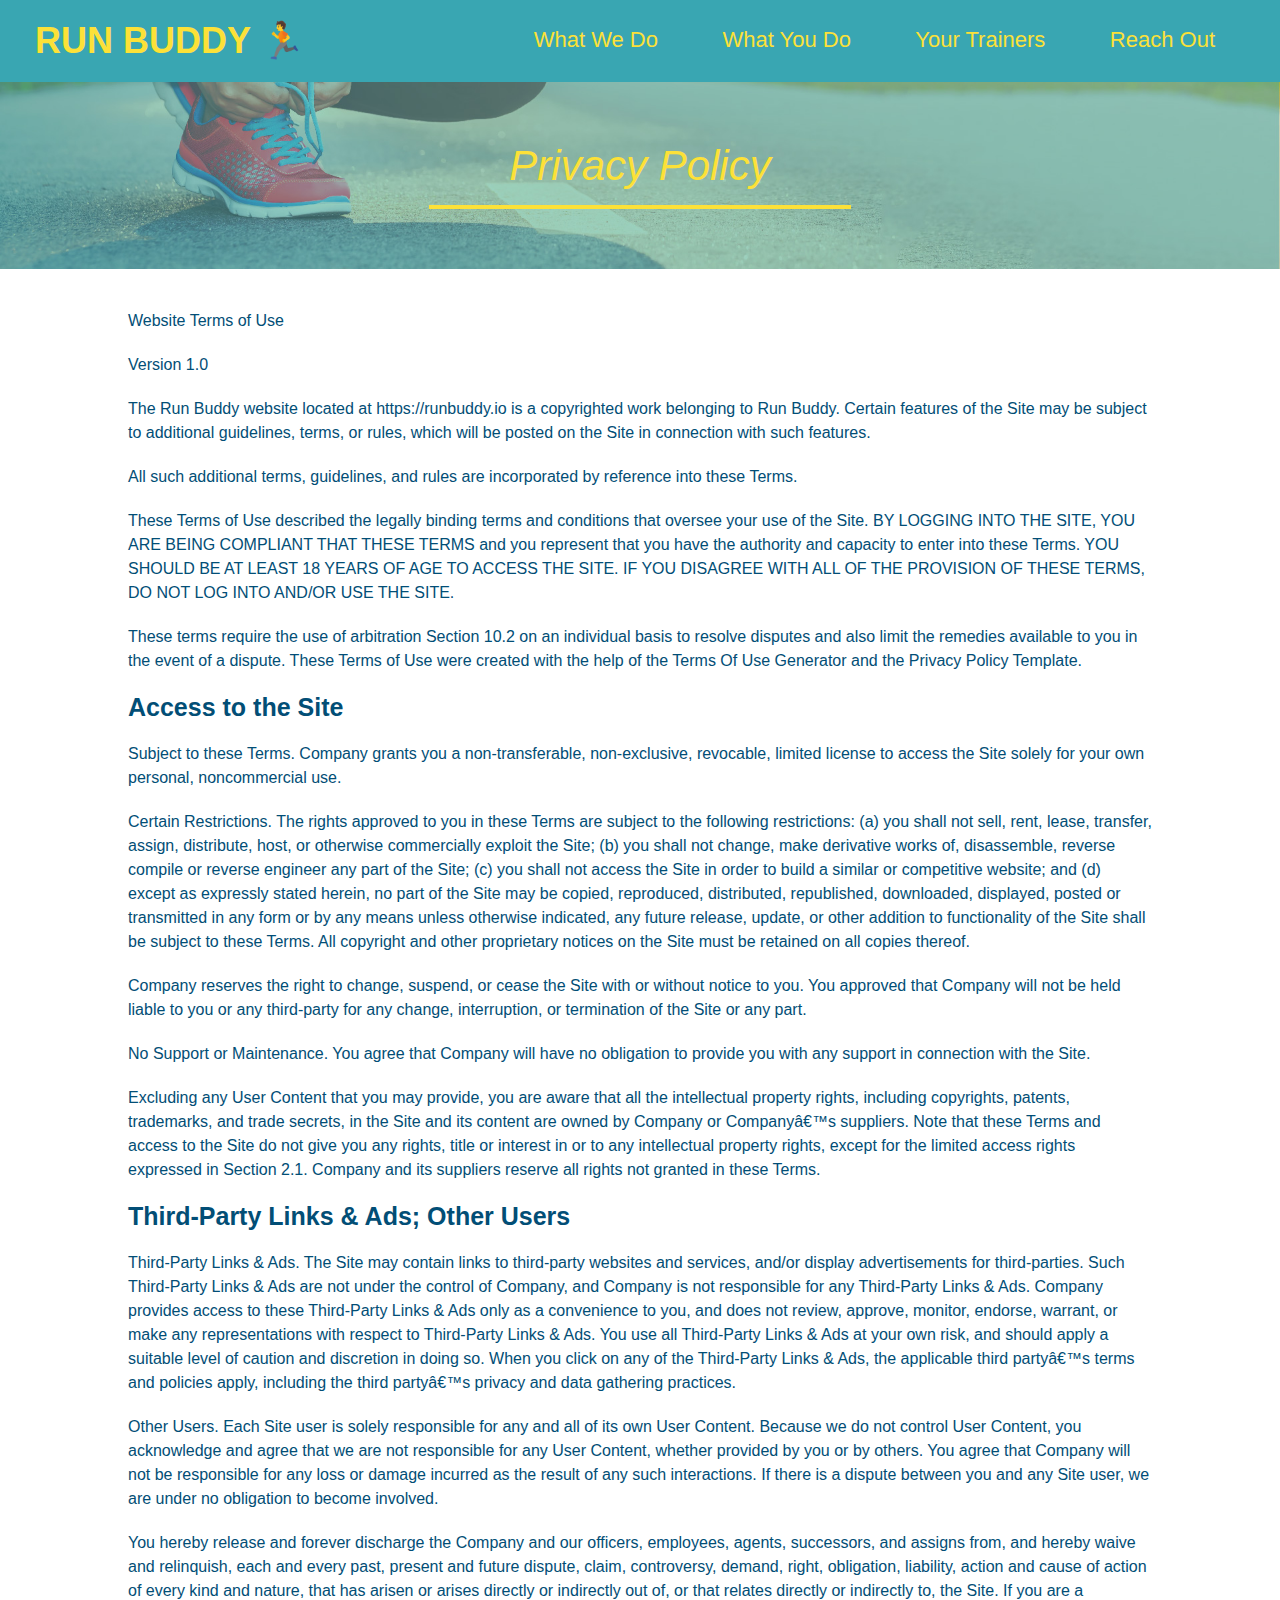
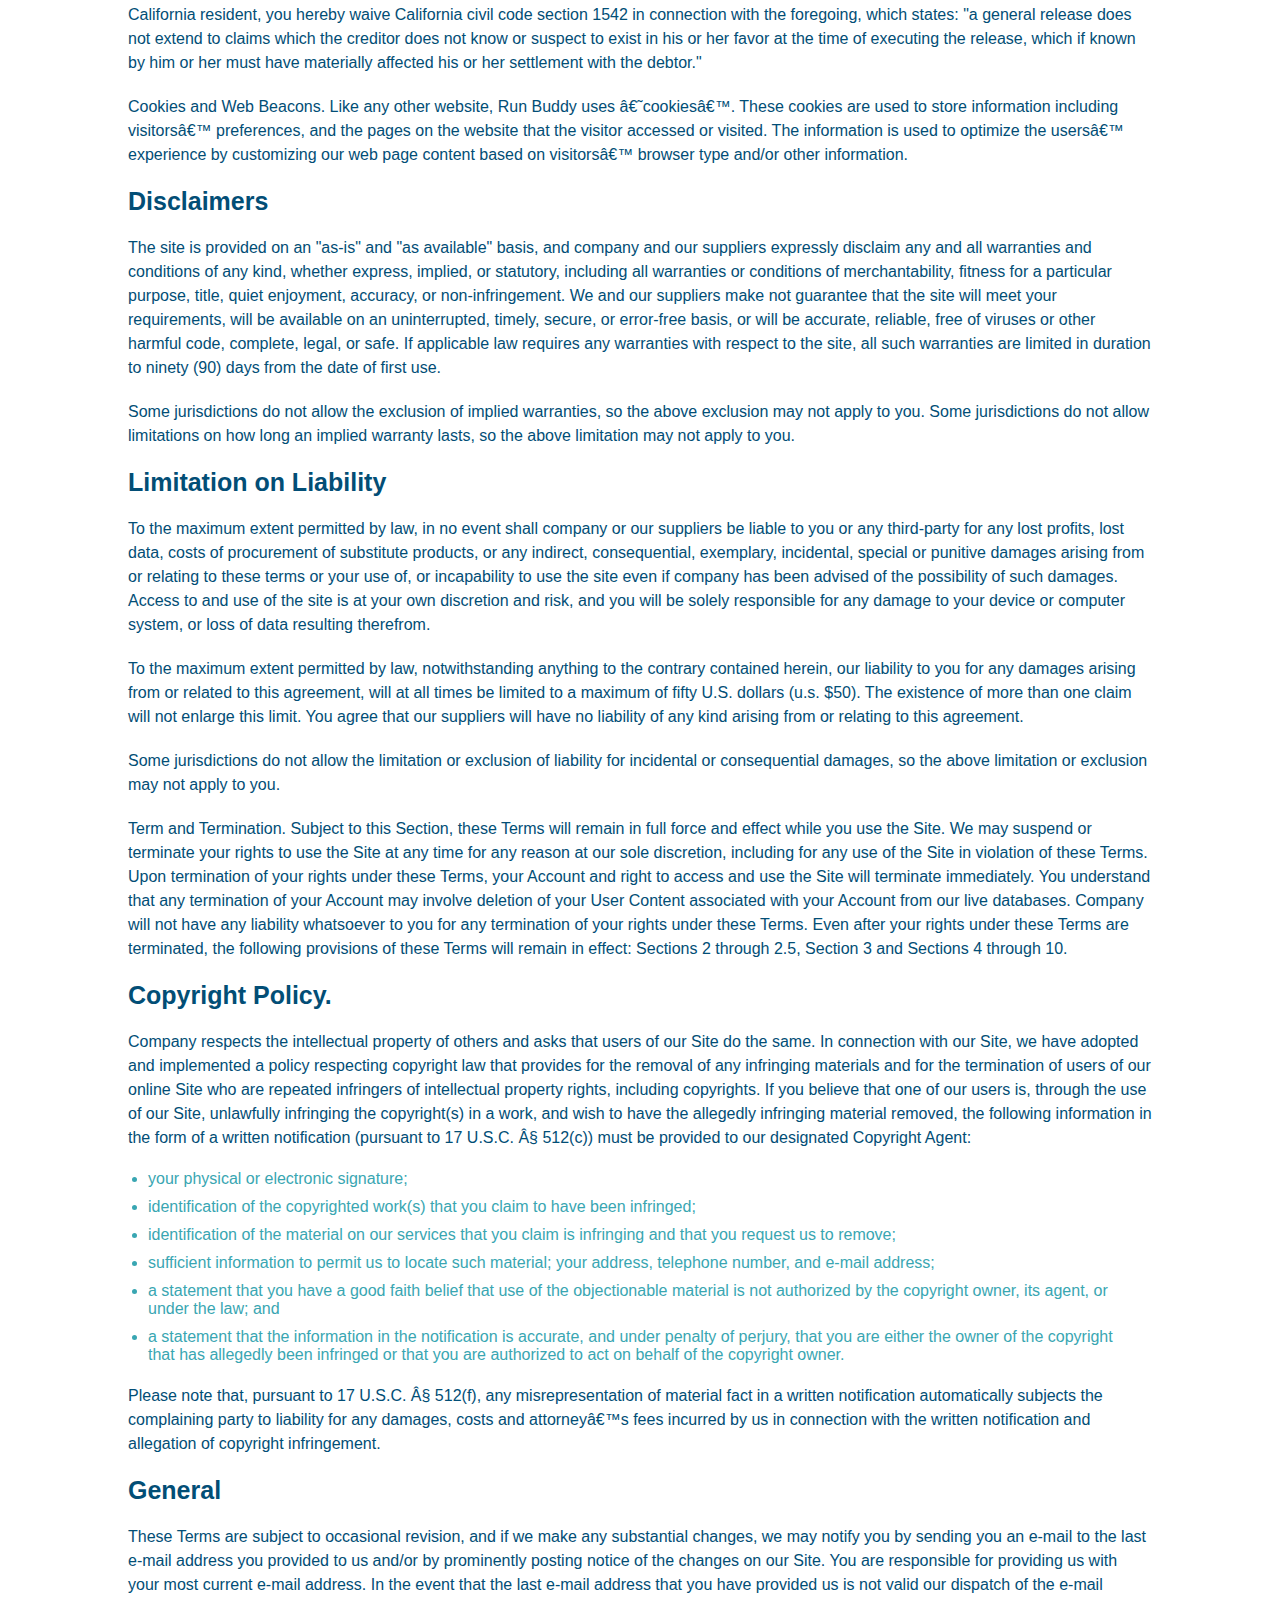
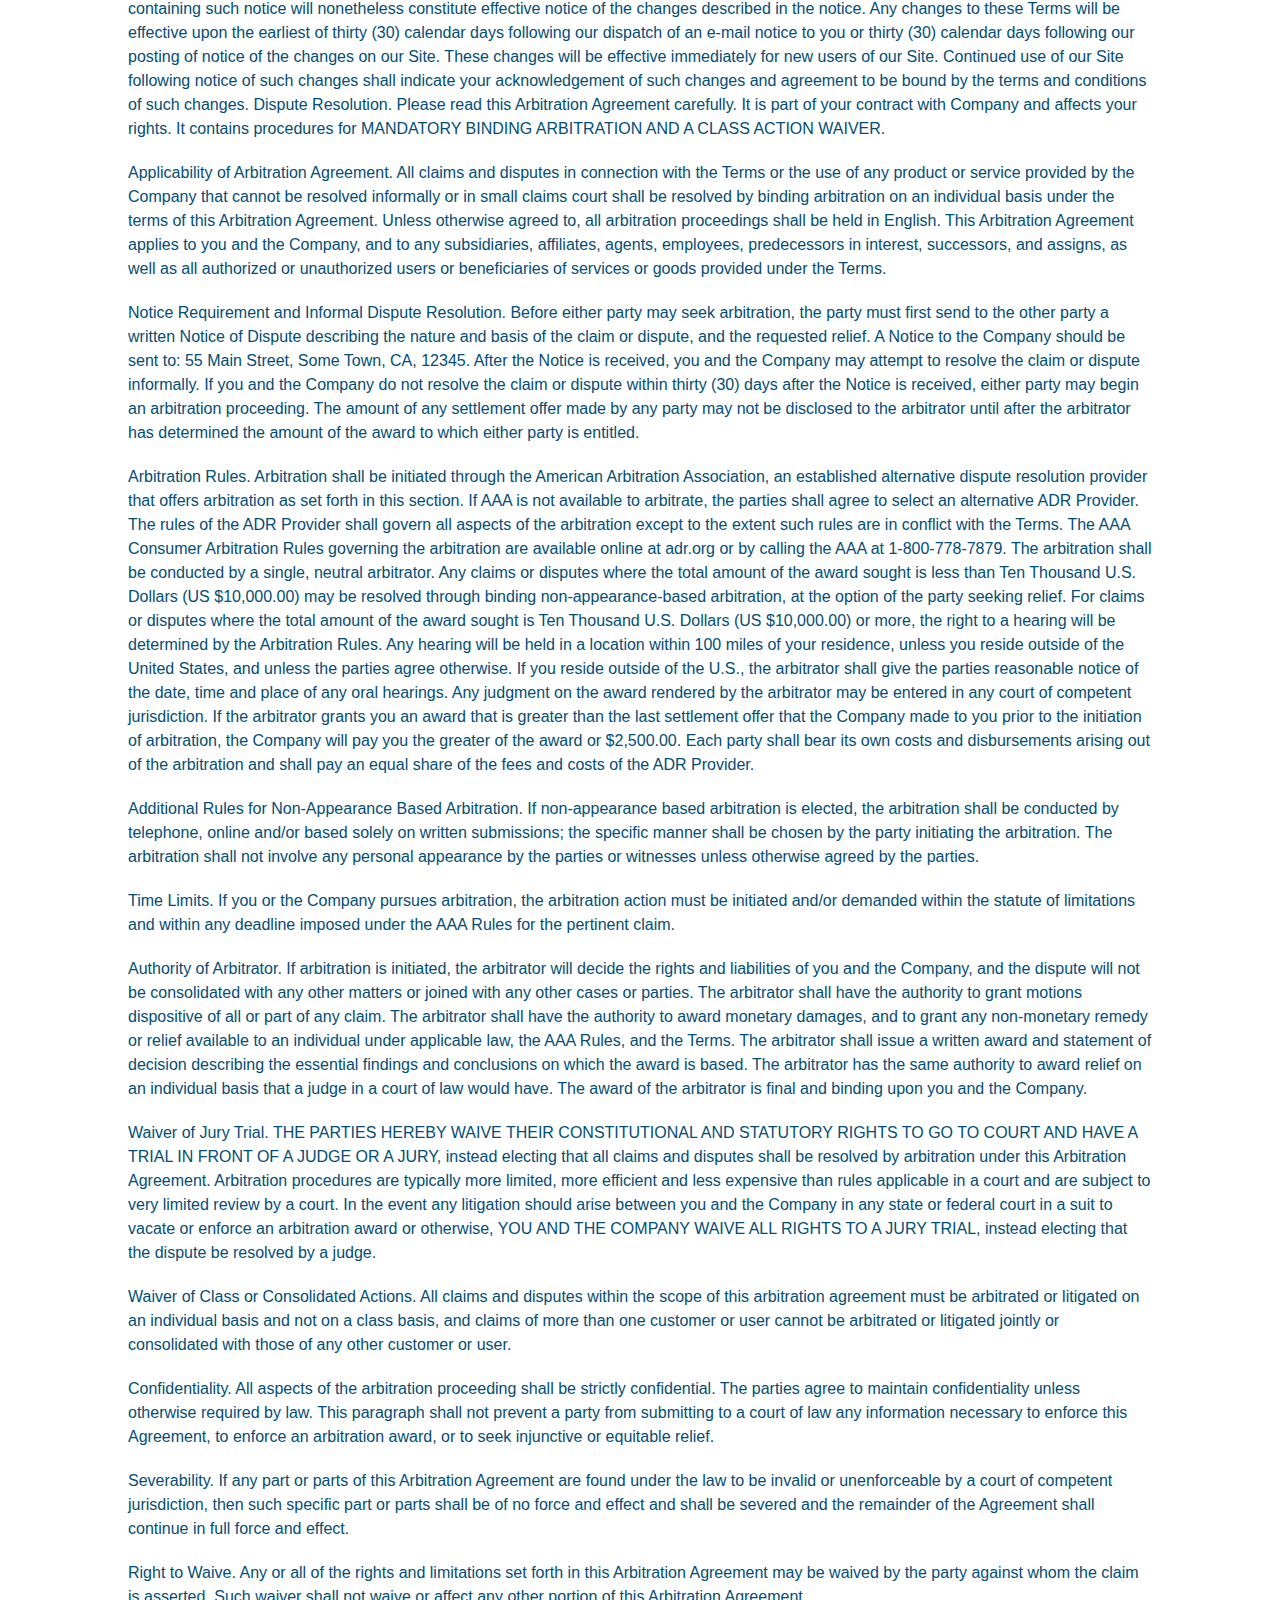
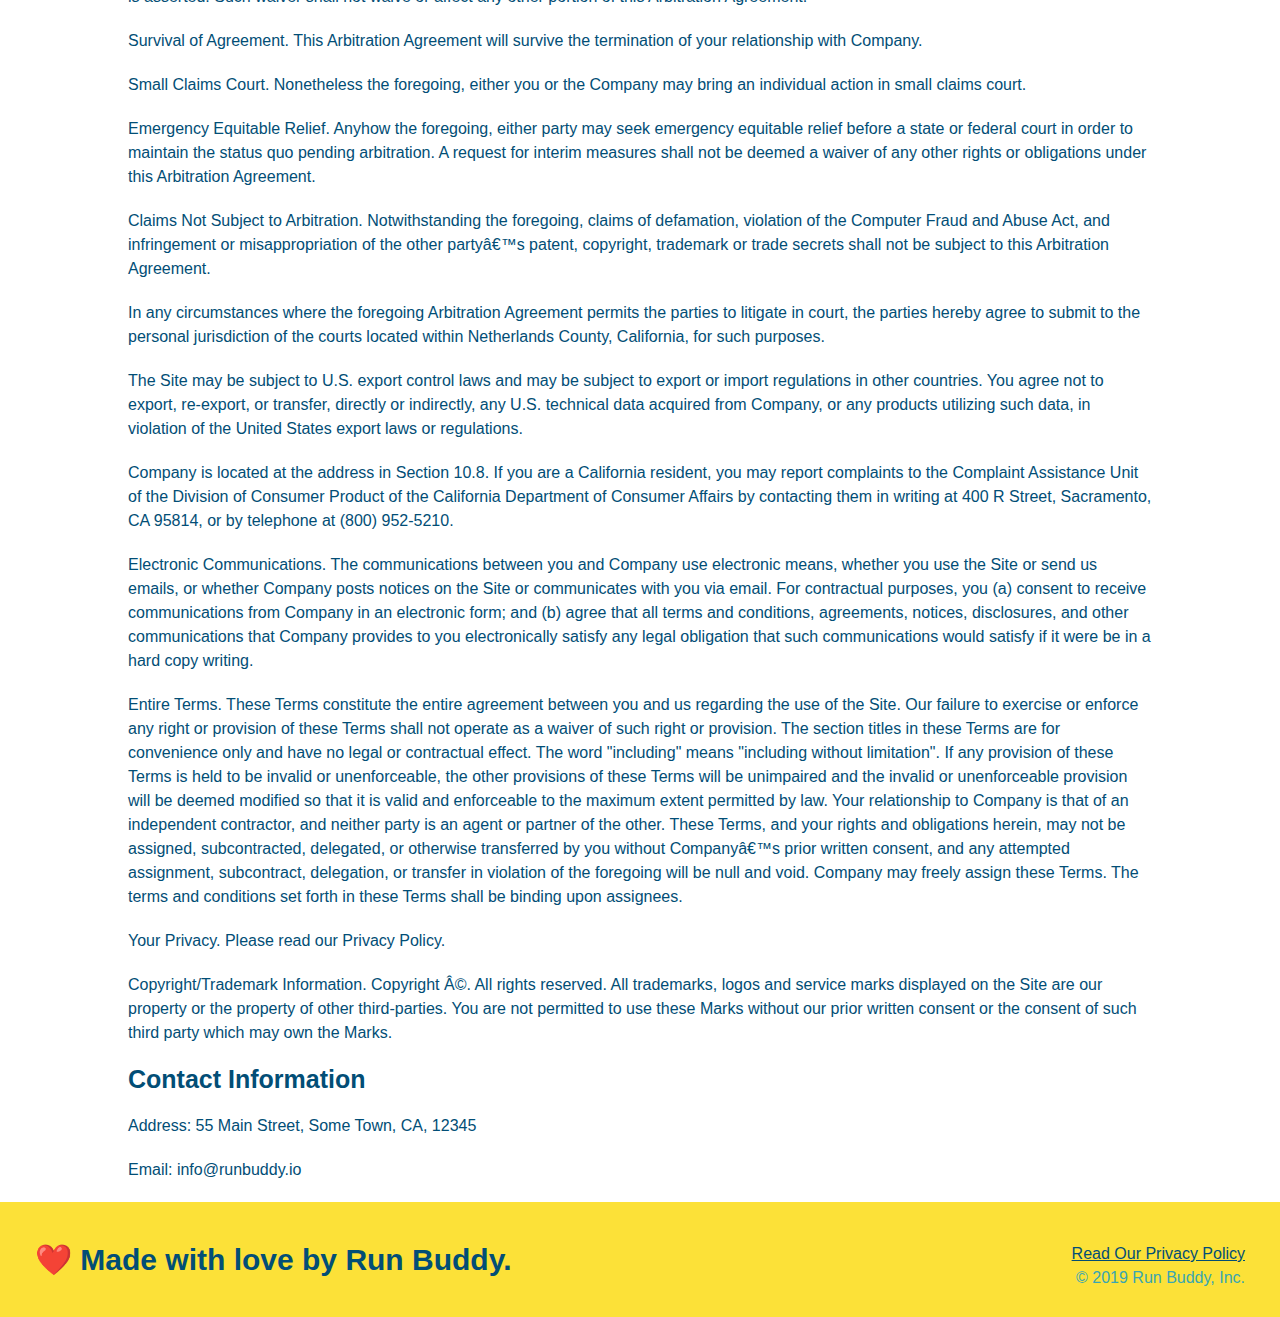
==== privacy-policy.html @ 11447f22 "Privacy policy finished" ====
<!DOCTYPE html>
<html lang="en">
    <head>
        <meta charset="utf-8">
        <title>Privacy Policy - Run Buddy</title>
        <link rel="stylesheet" href="assets/css/style.css">
        <link rel="stylesheet" href="assets/css/secondary-styles.css">
    </head>
    <body>

        <!-- NAVIGATION -->

        <header>
            <h1>
                <a href="index.html">RUN BUDDY 🏃</a>
            </h1>
            <nav>
                <ul>
                    <li>
                        <a href="index.html#what-we-do">What We Do</a>
                    </li>
                    <li>
                        <a href="index.html#what-you-do">What You Do</a>
                    </li>
                    <li>
                        <a href="index.html#your-trainers">Your Trainers</a>
                    </li>
                    <li>
                        <a href="index.html#reach-out">Reach Out</a>
                    </li>
                </ul>
            </nav>
        </header>

        
        <!-- HERO SECTION -->

        <section class="hero hero-secondary">
            <h2 class="page-title">
                Privacy Policy
            </h2>
        </section>
        <article class="secondary-content">
            <p>
                Website Terms of Use
            </p>
            <p>
                Version 1.0
            </p>
            <p>
                The Run Buddy website located at https://runbuddy.io is a copyrighted work belonging to Run Buddy. Certain
                features of the Site may be subject to additional guidelines, terms, or rules, which will be posted on the Site
                in connection with such features.
            </p>
            <p>
                All such additional terms, guidelines, and rules are incorporated by reference into these Terms.
            </p>
            <p>
                These Terms of Use described the legally binding terms and conditions that oversee your use of the Site. BY
                LOGGING INTO THE SITE, YOU ARE BEING COMPLIANT THAT THESE TERMS and you represent that you have the authority
                and capacity to enter into these Terms. YOU SHOULD BE AT LEAST 18 YEARS OF AGE TO ACCESS THE SITE. IF YOU
                DISAGREE WITH ALL OF THE PROVISION OF THESE TERMS, DO NOT LOG INTO AND/OR USE THE SITE.
            </p>
            <p>
                These terms require the use of arbitration Section 10.2 on an individual basis to resolve disputes and also
                limit the remedies available to you in the event of a dispute. These Terms of Use were created with the help of
                the Terms Of Use Generator and the Privacy Policy Template.
            </p>
            <h3>
                Access to the Site
            </h3>
            <p>
                Subject to these Terms. Company grants you a non-transferable, non-exclusive, revocable, limited license to
                access the Site solely for your own personal, noncommercial use.
            </p>
            <p>
                Certain Restrictions. The rights approved to you in these Terms are subject to the following restrictions: (a)
                you shall not sell, rent, lease, transfer, assign, distribute, host, or otherwise commercially exploit the Site;
                (b) you shall not change, make derivative works of, disassemble, reverse compile or reverse engineer any part of
                the Site; (c) you shall not access the Site in order to build a similar or competitive website; and (d) except
                as expressly stated herein, no part of the Site may be copied, reproduced, distributed, republished, downloaded,
                displayed, posted or transmitted in any form or by any means unless otherwise indicated, any future release,
                update, or other addition to functionality of the Site shall be subject to these Terms. All copyright and other
                proprietary notices on the Site must be retained on all copies thereof.
            </p>
            <p>
                Company reserves the right to change, suspend, or cease the Site with or without notice to you. You approved
                that Company will not be held liable to you or any third-party for any change, interruption, or termination of
                the Site or any part.
            </p>
            <p>
                No Support or Maintenance. You agree that Company will have no obligation to provide you with any support in
                connection with the Site.
            </p>
            <p>
                Excluding any User Content that you may provide, you are aware that all the intellectual property rights,
                including copyrights, patents, trademarks, and trade secrets, in the Site and its content are owned by Company
                or Companyâ€™s suppliers. Note that these Terms and access to the Site do not give you any rights, title or
                interest in or to any intellectual property rights, except for the limited access rights expressed in Section
                2.1. Company and its suppliers reserve all rights not granted in these Terms.
            </p>
            <h3>
                Third-Party Links & Ads; Other Users
            </h3>
            <p>
                Third-Party Links & Ads. The Site may contain links to third-party websites and services, and/or display
                advertisements for third-parties. Such Third-Party Links & Ads are not under the control of Company, and Company
                is not responsible for any Third-Party Links & Ads. Company provides access to these Third-Party Links & Ads
                only as a convenience to you, and does not review, approve, monitor, endorse, warrant, or make any
                representations with respect to Third-Party Links & Ads. You use all Third-Party Links & Ads at your own risk,
                and should apply a suitable level of caution and discretion in doing so. When you click on any of the
                Third-Party Links & Ads, the applicable third partyâ€™s terms and policies apply, including the third partyâ€™s
                privacy and data gathering practices.
            </p>
            <p>
                Other Users. Each Site user is solely responsible for any and all of its own User Content. Because we do not
                control User Content, you acknowledge and agree that we are not responsible for any User Content, whether
                provided by you or by others. You agree that Company will not be responsible for any loss or damage incurred as
                the result of any such interactions. If there is a dispute between you and any Site user, we are under no
                obligation to become involved.
            </p>
            <p>
                You hereby release and forever discharge the Company and our officers, employees, agents, successors, and
                assigns from, and hereby waive and relinquish, each and every past, present and future dispute, claim,
                controversy, demand, right, obligation, liability, action and cause of action of every kind and nature, that has
                arisen or arises directly or indirectly out of, or that relates directly or indirectly to, the Site. If you are
                a California resident, you hereby waive California civil code section 1542 in connection with the foregoing,
                which states: "a general release does not extend to claims which the creditor does not know or suspect to exist
                in his or her favor at the time of executing the release, which if known by him or her must have materially
                affected his or her settlement with the debtor."
            </p>
            <p>
                Cookies and Web Beacons. Like any other website, Run Buddy uses â€˜cookiesâ€™. These cookies are used to store
                information including visitorsâ€™ preferences, and the pages on the website that the visitor accessed or visited.
                The information is used to optimize the usersâ€™ experience by customizing our web page content based on visitorsâ€™
                browser type and/or other information.
            </p>
            <h3>
                Disclaimers
            </h3>
            <p>
                The site is provided on an "as-is" and "as available" basis, and company and our suppliers expressly disclaim
                any and all warranties and conditions of any kind, whether express, implied, or statutory, including all
                warranties or conditions of merchantability, fitness for a particular purpose, title, quiet enjoyment, accuracy,
                or non-infringement. We and our suppliers make not guarantee that the site will meet your requirements, will be
                available on an uninterrupted, timely, secure, or error-free basis, or will be accurate, reliable, free of
                viruses or other harmful code, complete, legal, or safe. If applicable law requires any warranties with respect
                to the site, all such warranties are limited in duration to ninety (90) days from the date of first use.
            </p>
            <p>
                Some jurisdictions do not allow the exclusion of implied warranties, so the above exclusion may not apply to
                you. Some jurisdictions do not allow limitations on how long an implied warranty lasts, so the above limitation
                may not apply to you.
            </p>
            <h3>
                Limitation on Liability
            </h3>
            <p>
                To the maximum extent permitted by law, in no event shall company or our suppliers be liable to you or any
                third-party for any lost profits, lost data, costs of procurement of substitute products, or any indirect,
                consequential, exemplary, incidental, special or punitive damages arising from or relating to these terms or
                your use of, or incapability to use the site even if company has been advised of the possibility of such
                damages. Access to and use of the site is at your own discretion and risk, and you will be solely responsible
                for any damage to your device or computer system, or loss of data resulting therefrom.
            </p>
            <p>
                To the maximum extent permitted by law, notwithstanding anything to the contrary contained herein, our liability
                to you for any damages arising from or related to this agreement, will at all times be limited to a maximum of
                fifty U.S. dollars (u.s. $50). The existence of more than one claim will not enlarge this limit. You agree that
                our suppliers will have no liability of any kind arising from or relating to this agreement.
            </p>
            <p>
                Some jurisdictions do not allow the limitation or exclusion of liability for incidental or consequential
                damages, so the above limitation or exclusion may not apply to you.
            </p>
            <p>
                Term and Termination. Subject to this Section, these Terms will remain in full force and effect while you use
                the Site. We may suspend or terminate your rights to use the Site at any time for any reason at our sole
                discretion, including for any use of the Site in violation of these Terms. Upon termination of your rights under
                these Terms, your Account and right to access and use the Site will terminate immediately. You understand that
                any termination of your Account may involve deletion of your User Content associated with your Account from our
                live databases. Company will not have any liability whatsoever to you for any termination of your rights under
                these Terms. Even after your rights under these Terms are terminated, the following provisions of these Terms
                will remain in effect: Sections 2 through 2.5, Section 3 and Sections 4 through 10.
            </p>
            <h3>
                Copyright Policy.
            </h3>
            <p>
                Company respects the intellectual property of others and asks that users of our Site do the same. In connection
                with our Site, we have adopted and implemented a policy respecting copyright law that provides for the removal
                of any infringing materials and for the termination of users of our online Site who are repeated infringers of
                intellectual property rights, including copyrights. If you believe that one of our users is, through the use of
                our Site, unlawfully infringing the copyright(s) in a work, and wish to have the allegedly infringing material
                removed, the following information in the form of a written notification (pursuant to 17 U.S.C. Â§ 512(c)) must
                be provided to our designated Copyright Agent:
            </p>
            <ul>
                <li>
                your physical or electronic signature;
                </li>
                <li>
                identification of the copyrighted work(s) that you claim to have been infringed;
                </li>
                <li>
                identification of the material on our services that you claim is infringing and that you request us to remove;
                </li>
                <li>
                sufficient information to permit us to locate such material; your address, telephone number, and e-mail
                address;
                </li>
                <li>
                a statement that you have a good faith belief that use of the objectionable material is not authorized by the
                copyright owner, its agent, or under the law; and
                </li>
                <li>
                a statement that the information in the notification is accurate, and under penalty of perjury, that you are
                either the owner of the copyright that has allegedly been infringed or that you are authorized to act on
                behalf of the copyright owner.
                </li>
            </ul>
            <p>
                Please note that, pursuant to 17 U.S.C. Â§ 512(f), any misrepresentation of material fact in a written
                notification automatically subjects the complaining party to liability for any damages, costs and attorneyâ€™s
                fees incurred by us in connection with the written notification and allegation of copyright infringement.
            </p>
            <h3>
                General
            </h3>
            <p>
                These Terms are subject to occasional revision, and if we make any substantial changes, we may notify you by
                sending you an e-mail to the last e-mail address you provided to us and/or by prominently posting notice of the
                changes on our Site. You are responsible for providing us with your most current e-mail address. In the event
                that the last e-mail address that you have provided us is not valid our dispatch of the e-mail containing such
                notice will nonetheless constitute effective notice of the changes described in the notice. Any changes to these
                Terms will be effective upon the earliest of thirty (30) calendar days following our dispatch of an e-mail
                notice to you or thirty (30) calendar days following our posting of notice of the changes on our Site. These
                changes will be effective immediately for new users of our Site. Continued use of our Site following notice of
                such changes shall indicate your acknowledgement of such changes and agreement to be bound by the terms and
                conditions of such changes. Dispute Resolution. Please read this Arbitration Agreement carefully. It is part of
                your contract with Company and affects your rights. It contains procedures for MANDATORY BINDING ARBITRATION AND
                A CLASS ACTION WAIVER.
            </p>
            <p>
                Applicability of Arbitration Agreement. All claims and disputes in connection with the Terms or the use of any
                product or service provided by the Company that cannot be resolved informally or in small claims court shall be
                resolved by binding arbitration on an individual basis under the terms of this Arbitration Agreement. Unless
                otherwise agreed to, all arbitration proceedings shall be held in English. This Arbitration Agreement applies to
                you and the Company, and to any subsidiaries, affiliates, agents, employees, predecessors in interest,
                successors, and assigns, as well as all authorized or unauthorized users or beneficiaries of services or goods
                provided under the Terms.
            </p>
            <p>
                Notice Requirement and Informal Dispute Resolution. Before either party may seek arbitration, the party must
                first send to the other party a written Notice of Dispute describing the nature and basis of the claim or
                dispute, and the requested relief. A Notice to the Company should be sent to: 55 Main Street, Some Town, CA,
                12345. After the Notice is received, you and the Company may attempt to resolve the claim or dispute informally.
                If you and the Company do not resolve the claim or dispute within thirty (30) days after the Notice is received,
                either party may begin an arbitration proceeding. The amount of any settlement offer made by any party may not
                be disclosed to the arbitrator until after the arbitrator has determined the amount of the award to which either
                party is entitled.
            </p>
            <p>
                Arbitration Rules. Arbitration shall be initiated through the American Arbitration Association, an established
                alternative dispute resolution provider that offers arbitration as set forth in this section. If AAA is not
                available to arbitrate, the parties shall agree to select an alternative ADR Provider. The rules of the ADR
                Provider shall govern all aspects of the arbitration except to the extent such rules are in conflict with the
                Terms. The AAA Consumer Arbitration Rules governing the arbitration are available online at adr.org or by
                calling the AAA at 1-800-778-7879. The arbitration shall be conducted by a single, neutral arbitrator. Any
                claims or disputes where the total amount of the award sought is less than Ten Thousand U.S. Dollars (US
                $10,000.00) may be resolved through binding non-appearance-based arbitration, at the option of the party seeking
                relief. For claims or disputes where the total amount of the award sought is Ten Thousand U.S. Dollars (US
                $10,000.00) or more, the right to a hearing will be determined by the Arbitration Rules. Any hearing will be
                held in a location within 100 miles of your residence, unless you reside outside of the United States, and
                unless the parties agree otherwise. If you reside outside of the U.S., the arbitrator shall give the parties
                reasonable notice of the date, time and place of any oral hearings. Any judgment on the award rendered by the
                arbitrator may be entered in any court of competent jurisdiction. If the arbitrator grants you an award that is
                greater than the last settlement offer that the Company made to you prior to the initiation of arbitration, the
                Company will pay you the greater of the award or $2,500.00. Each party shall bear its own costs and
                disbursements arising out of the arbitration and shall pay an equal share of the fees and costs of the ADR
                Provider.
            </p>
            <p>
                Additional Rules for Non-Appearance Based Arbitration. If non-appearance based arbitration is elected, the
                arbitration shall be conducted by telephone, online and/or based solely on written submissions; the specific
                manner shall be chosen by the party initiating the arbitration. The arbitration shall not involve any personal
                appearance by the parties or witnesses unless otherwise agreed by the parties.
            </p>
            <p>
                Time Limits. If you or the Company pursues arbitration, the arbitration action must be initiated and/or demanded
                within the statute of limitations and within any deadline imposed under the AAA Rules for the pertinent claim.
            </p>
            <p>
                Authority of Arbitrator. If arbitration is initiated, the arbitrator will decide the rights and liabilities of
                you and the Company, and the dispute will not be consolidated with any other matters or joined with any other
                cases or parties. The arbitrator shall have the authority to grant motions dispositive of all or part of any
                claim. The arbitrator shall have the authority to award monetary damages, and to grant any non-monetary remedy
                or relief available to an individual under applicable law, the AAA Rules, and the Terms. The arbitrator shall
                issue a written award and statement of decision describing the essential findings and conclusions on which the
                award is based. The arbitrator has the same authority to award relief on an individual basis that a judge in a
                court of law would have. The award of the arbitrator is final and binding upon you and the Company.
            </p>
            <p>
                Waiver of Jury Trial. THE PARTIES HEREBY WAIVE THEIR CONSTITUTIONAL AND STATUTORY RIGHTS TO GO TO COURT AND HAVE
                A TRIAL IN FRONT OF A JUDGE OR A JURY, instead electing that all claims and disputes shall be resolved by
                arbitration under this Arbitration Agreement. Arbitration procedures are typically more limited, more efficient
                and less expensive than rules applicable in a court and are subject to very limited review by a court. In the
                event any litigation should arise between you and the Company in any state or federal court in a suit to vacate
                or enforce an arbitration award or otherwise, YOU AND THE COMPANY WAIVE ALL RIGHTS TO A JURY TRIAL, instead
                electing that the dispute be resolved by a judge.
            </p>
            <p>
                Waiver of Class or Consolidated Actions. All claims and disputes within the scope of this arbitration agreement
                must be arbitrated or litigated on an individual basis and not on a class basis, and claims of more than one
                customer or user cannot be arbitrated or litigated jointly or consolidated with those of any other customer or
                user.
            </p>
            <p>
                Confidentiality. All aspects of the arbitration proceeding shall be strictly confidential. The parties agree to
                maintain confidentiality unless otherwise required by law. This paragraph shall not prevent a party from
                submitting to a court of law any information necessary to enforce this Agreement, to enforce an arbitration
                award, or to seek injunctive or equitable relief.
            </p>
            <p>
                Severability. If any part or parts of this Arbitration Agreement are found under the law to be invalid or
                unenforceable by a court of competent jurisdiction, then such specific part or parts shall be of no force and
                effect and shall be severed and the remainder of the Agreement shall continue in full force and effect.
            </p>
            <p>
                Right to Waive. Any or all of the rights and limitations set forth in this Arbitration Agreement may be waived
                by the party against whom the claim is asserted. Such waiver shall not waive or affect any other portion of this
                Arbitration Agreement.
            </p>
            <p>
                Survival of Agreement. This Arbitration Agreement will survive the termination of your relationship with
                Company.
            </p>
            <p>
                Small Claims Court. Nonetheless the foregoing, either you or the Company may bring an individual action in small
                claims court.
            </p>
            <p>
                Emergency Equitable Relief. Anyhow the foregoing, either party may seek emergency equitable relief before a
                state or federal court in order to maintain the status quo pending arbitration. A request for interim measures
                shall not be deemed a waiver of any other rights or obligations under this Arbitration Agreement.
            </p>
            <p>
                Claims Not Subject to Arbitration. Notwithstanding the foregoing, claims of defamation, violation of the
                Computer Fraud and Abuse Act, and infringement or misappropriation of the other partyâ€™s patent, copyright,
                trademark or trade secrets shall not be subject to this Arbitration Agreement.
            </p>
            <p>
                In any circumstances where the foregoing Arbitration Agreement permits the parties to litigate in court, the
                parties hereby agree to submit to the personal jurisdiction of the courts located within Netherlands County,
                California, for such purposes.
            </p>
            <p>
                The Site may be subject to U.S. export control laws and may be subject to export or import regulations in other
                countries. You agree not to export, re-export, or transfer, directly or indirectly, any U.S. technical data
                acquired from Company, or any products utilizing such data, in violation of the United States export laws or
                regulations.
            </p>
            <p>
                Company is located at the address in Section 10.8. If you are a California resident, you may report complaints
                to the Complaint Assistance Unit of the Division of Consumer Product of the California Department of Consumer
                Affairs by contacting them in writing at 400 R Street, Sacramento, CA 95814, or by telephone at (800) 952-5210.
            </p>
            <p>
                Electronic Communications. The communications between you and Company use electronic means, whether you use the
                Site or send us emails, or whether Company posts notices on the Site or communicates with you via email. For
                contractual purposes, you (a) consent to receive communications from Company in an electronic form; and (b)
                agree that all terms and conditions, agreements, notices, disclosures, and other communications that Company
                provides to you electronically satisfy any legal obligation that such communications would satisfy if it were be
                in a hard copy writing.
            </p>
            <p>
                Entire Terms. These Terms constitute the entire agreement between you and us regarding the use of the Site. Our
                failure to exercise or enforce any right or provision of these Terms shall not operate as a waiver of such right
                or provision. The section titles in these Terms are for convenience only and have no legal or contractual
                effect. The word "including" means "including without limitation". If any provision of these Terms is held to be
                invalid or unenforceable, the other provisions of these Terms will be unimpaired and the invalid or
                unenforceable provision will be deemed modified so that it is valid and enforceable to the maximum extent
                permitted by law. Your relationship to Company is that of an independent contractor, and neither party is an
                agent or partner of the other. These Terms, and your rights and obligations herein, may not be assigned,
                subcontracted, delegated, or otherwise transferred by you without Companyâ€™s prior written consent, and any
                attempted assignment, subcontract, delegation, or transfer in violation of the foregoing will be null and void.
                Company may freely assign these Terms. The terms and conditions set forth in these Terms shall be binding upon
                assignees.
            </p>
            <p>
                Your Privacy. Please read our Privacy Policy.
            </p>
            <p>
                Copyright/Trademark Information. Copyright Â©. All rights reserved. All trademarks, logos and service marks
                displayed on the Site are our property or the property of other third-parties. You are not permitted to use
                these Marks without our prior written consent or the consent of such third party which may own the Marks.
            </p>
            <h3>
                Contact Information
            </h3>
            <p>
                Address: 55 Main Street, Some Town, CA, 12345
            </p>
            <p>
                Email: info@runbuddy.io
            </p>
        </article>
        
        <!-- FOOTER -->

        <footer>
            <h2>❤️ Made with love by Run Buddy.</h2>
            <div>
                <a href="privacy-policy.html">Read Our Privacy Policy</a><br />
                &copy; 2019 Run Buddy, Inc.
            </div>
        </footer>
    </body>
</html>
---- assets/css/style.css ----
* {
    margin: 0;
    padding: 0;
    box-sizing: border-box;
}
body {
    font-family: Arial, Helvetica, sans-serif;
    color: #39a6b2;
}
header {
    padding: 20px 35px;
    background-color: #39a6b2;
}
header h1 {
    font-weight: bold;
    font-size: 36px;
    color: #fce138;
    margin: 0;
    display: inline;
}
header a {
    text-decoration: none;
    color: #fce138;
}
header nav {
    float: right;
    margin: 7px 0;
}
header nav ul li {
    display: inline;
}
header nav ul li a {
    margin: 0 30px;
    font-weight: lighter;
    font-size: 22px;
}
footer {
    background: #fce138;
    width: 100%;
    padding: 40px 35px;
}
footer h2 {
    display: inline;
    color: #024e76;
    font-size: 30px;
    margin: 0;
}
footer div {
    float: right;
    line-height: 1.5;
    text-align: right;
}
footer a {
    color: #024e76;
}
section {
    padding: 60px;
}
.hero {
    background-image: url("../images/hero-bg.jpg");
    height: 600px;
    background-size: cover;
    background-position: center;
    position: relative;
}
.hero-form {
    background-color: #fce138;
    padding: 20px;
    width: 500px;
    color: #024e76;
    border: solid 3px #024e76;
    position: absolute;
    bottom: 120px;
    right: 140px;
}
.hero-form p {
    margin: 5px 0 15px 0;
}
.hero-form h3 {
    font-size: 24px;
    margin: 0;
}
.hero-form label {
    margin: 0 5px;
}
.hero-form button {
    color: #fce138;
    background-color: #024e76;
    border: none;
    padding: 10px 20px;
    font-size: 16px;
}
.form-input {
    border: 1px solid #024e76;
    display: block;
    padding: 7px 15px;
    font-size: 16px;
    color: #024e76;
    width: 100%;
    margin: 0 0 15px 0;
}
.intro {
    text-align: center;
}
.section-title {
    font-size: 55px;
    color: #024e76;
    margin-bottom: 35px;
    padding: 0 100px 20px 100px;
    border-bottom: 3px solid;
    display: inline-block;
}
.primary-border {
    border-color: #fce138;
}
.secondary-border {
    border-color: #39a6b2;
}
.intro p {
    line-height: 1.7;
    color: #39a6b2;
    width: 80%;
    font-size: 20px;
    margin: 0 auto;
}
.steps {
    text-align: center;
    background: #fce138;
}
.steps div {
    margin-bottom: 80px;
}
.steps img {
    width: 15%;
    margin: 10px 0;
}
.steps h3 {
    color: #024e76;
    font-size: 46px;
    margin-top: 10px;
}
.steps p {
    color: #39a6b2;
    font-size: 23px;
}
.steps span {
    font-size: 38px;
}
.trainers {
    text-align: center;
}
.trainer {
    width: 900px;
    margin: 0 auto 30px auto;
    background: #024e76;
    color: #fce138;
    overflow: auto;
}
.trainer img {
    width: 35%;
    float: left;
}
.trainer-bio {
    padding: 35px;
    float: left;
    width: 65%;
}
.text-left {
    text-align: left;
}
.text-right {
    text-align: right;
}
.trainer-bio h3 {
    font-size: 32px;
    margin-bottom: 8px;
}
.trainer-bio h4 {
    font-weight: lighter;
    font-size: 26px;
    margin-bottom: 25px;
}
.trainer-bio p {
    font-size: 17px;
    line-height: 1.3;
}
.contact {
    background: #024e76;
    text-align: center;
}
.contact h2 {
    font-size: 55px;
    color: #fce138;
    margin-bottom: 35px;
    padding: 0 100px 20px 100px;
    border-bottom: 3px #39a6b2 solid;
    display: inline-block;
}
.contact-info iframe {
    width: 400px;
    height: 400px;
}
.contact-info div {
    width: 410px;
    display: inline-block;
    vertical-align: top;
    text-align: left;
    margin: 30px 0 0 60px;
    color: white;
}
.contact-info h3 {
    color: #fce138;
    font-size: 32px;
}
.contact-info p, .contact-info address {
    margin: 20px 0;
    line-height: 1.5;
    font-size: 20px;
    font-style: normal;
}
.contact-info a {
    color: #fce138;
}
---- assets/css/secondary-styles.css ----
.hero {
    background-position: bottom;
    height: auto;
    text-align: center;
    margin-bottom: 40px;
}
.page-title {
    color: #fce138;
    display: inline-block;
    border-bottom: 4px solid #fce138;
    padding: 0 80px 15px 80px;
    font-weight: normal;
    font-size: 42px;
    font-style: italic;
}
.secondary-content {
    width: 80%;
    margin: 0 auto;
    color: #024e76;
}
.secondary-content h3 {
    font-size: 25px;
    margin: 20px 0;
}
.secondary-content p {
    font-size: 16px;
    line-height: 1.5;
    margin: 20px 0;
}
.secondary-content ul {
    margin: 15px 20px;
}
.secondary-content li {
    color: #39a6b2;
    margin: 10px 0;
}
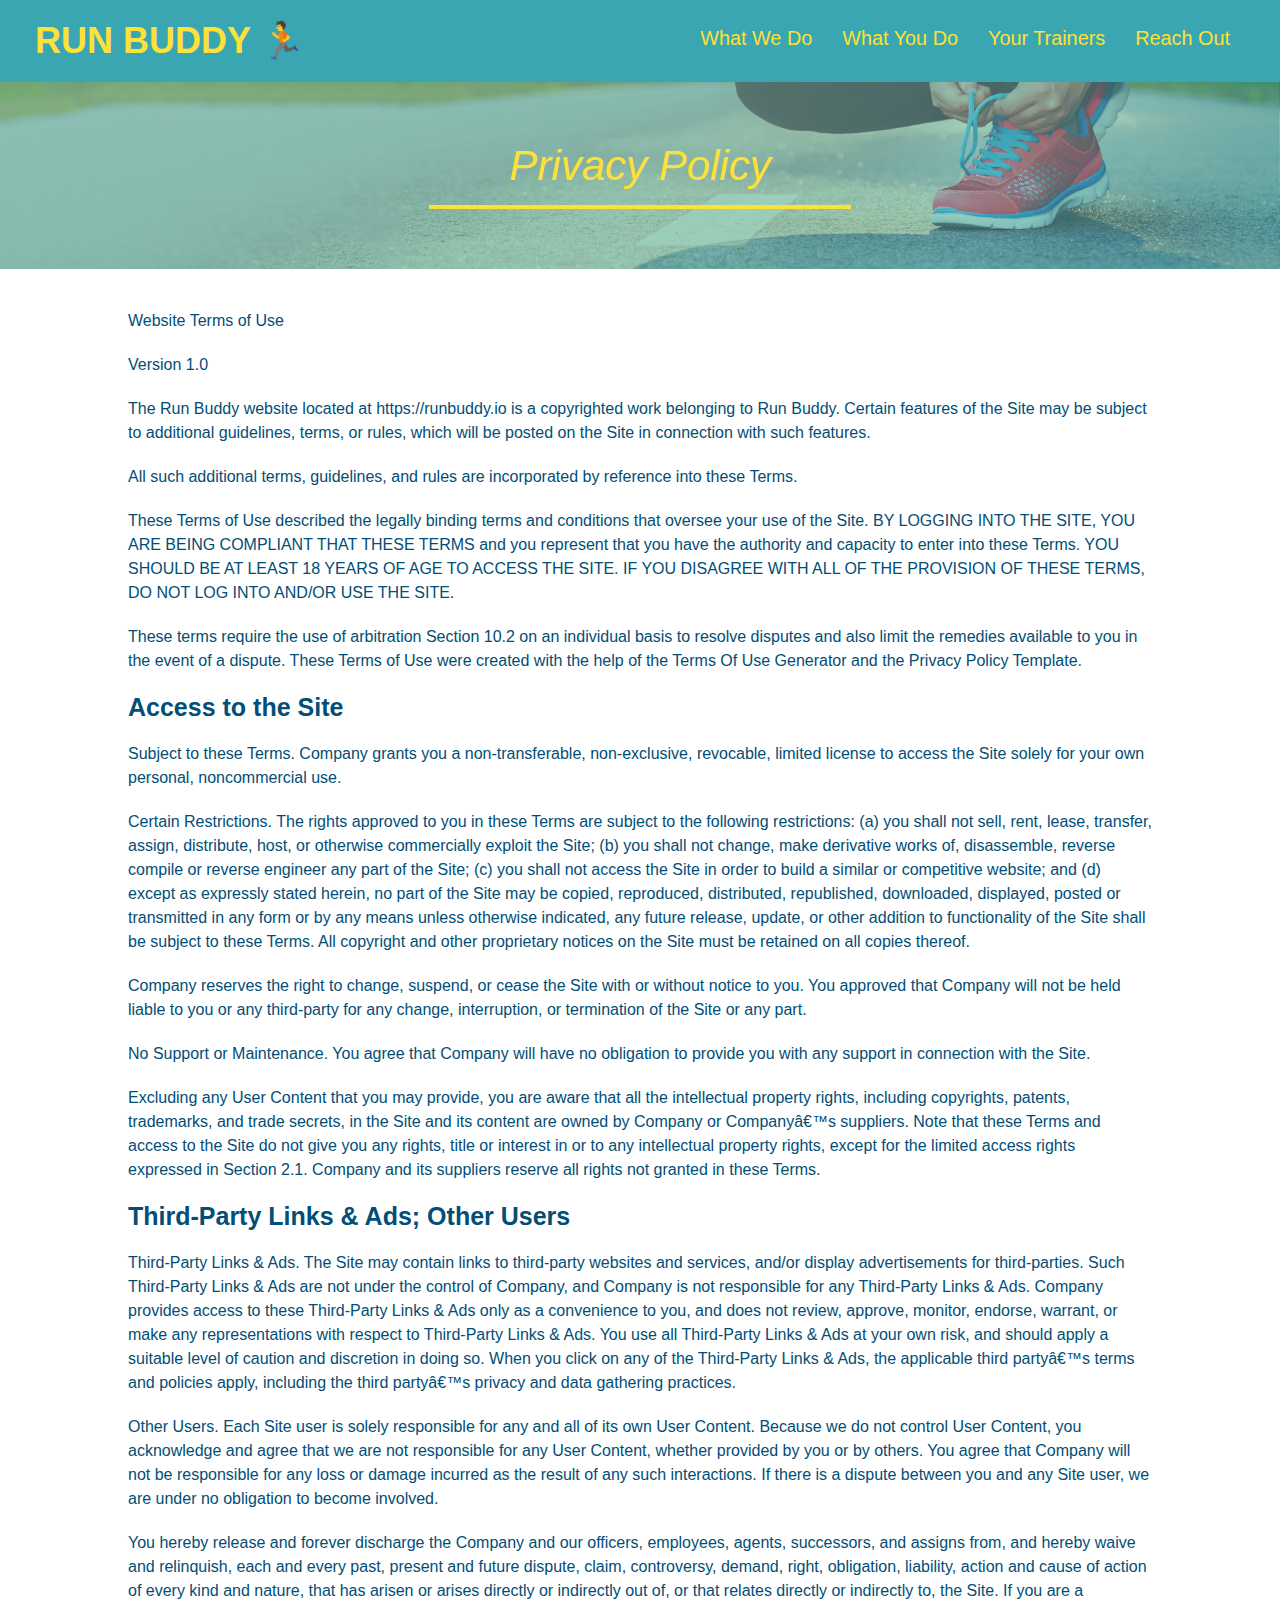
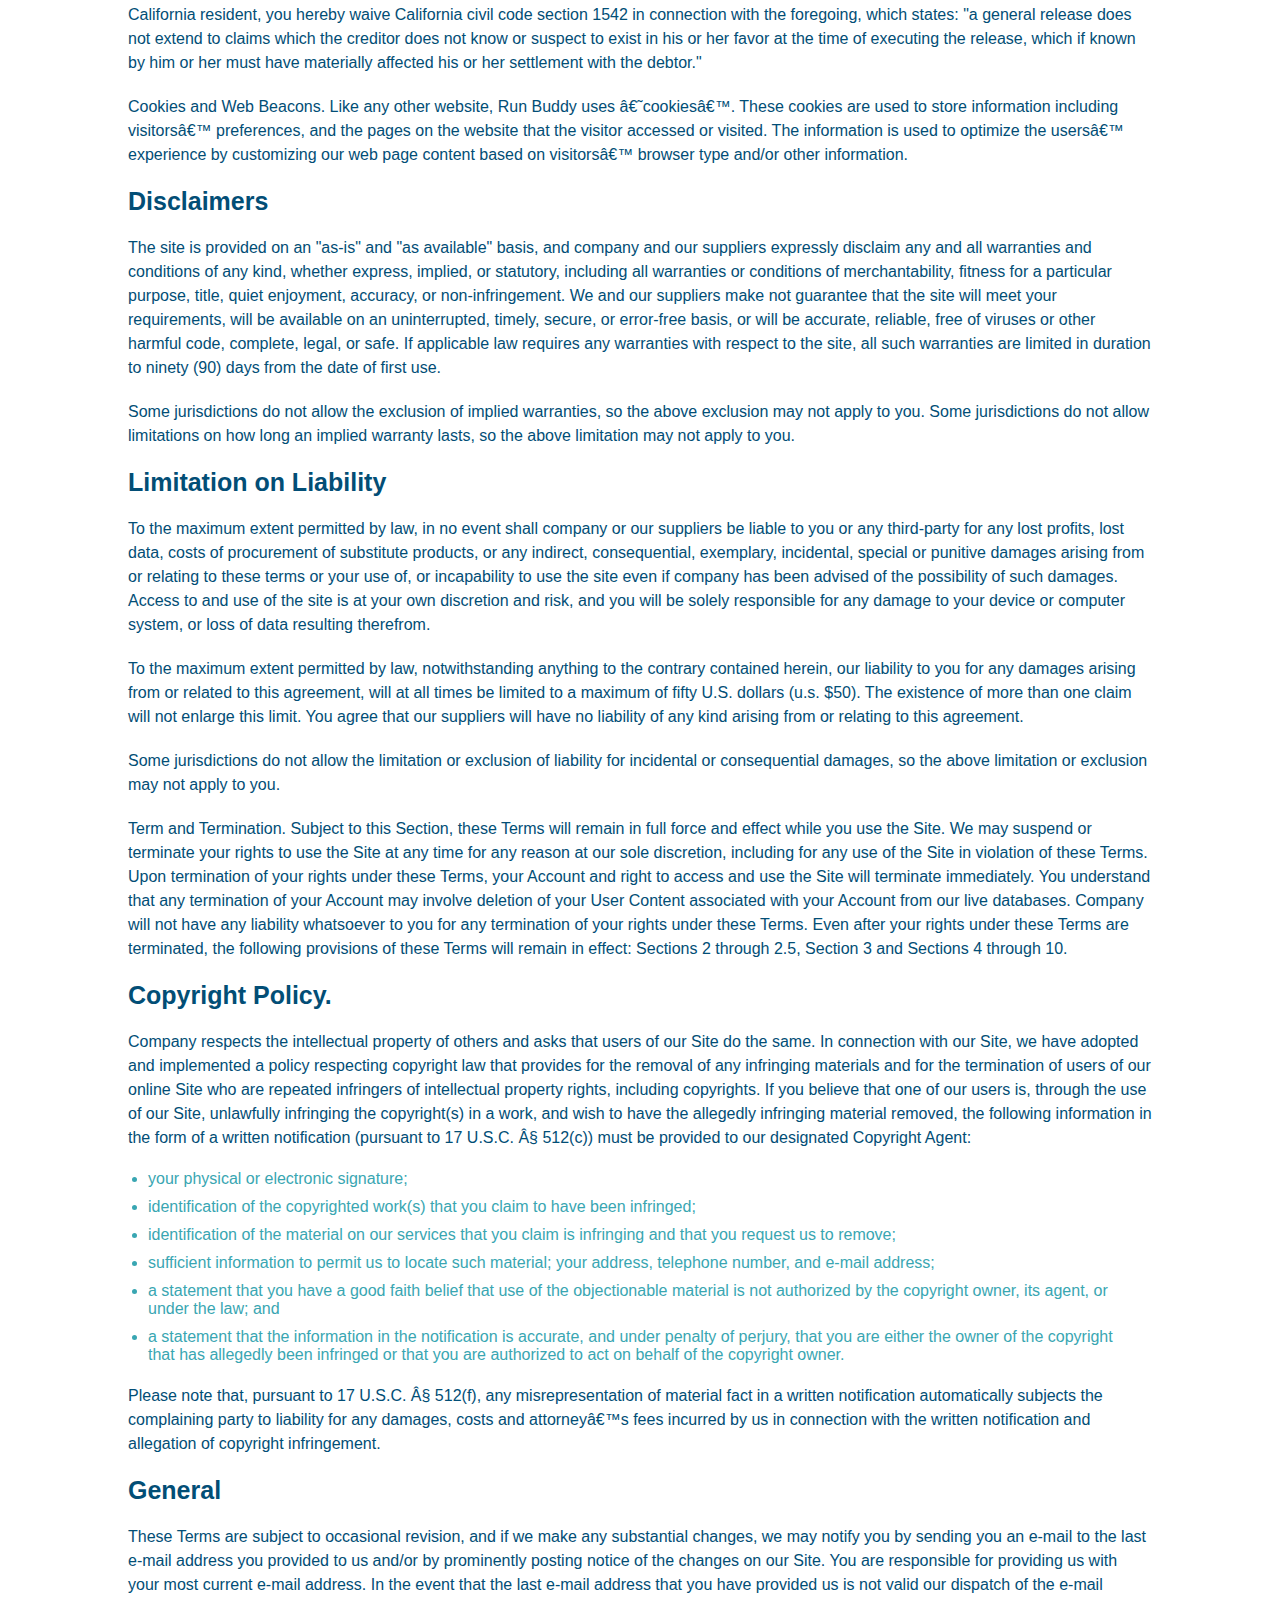
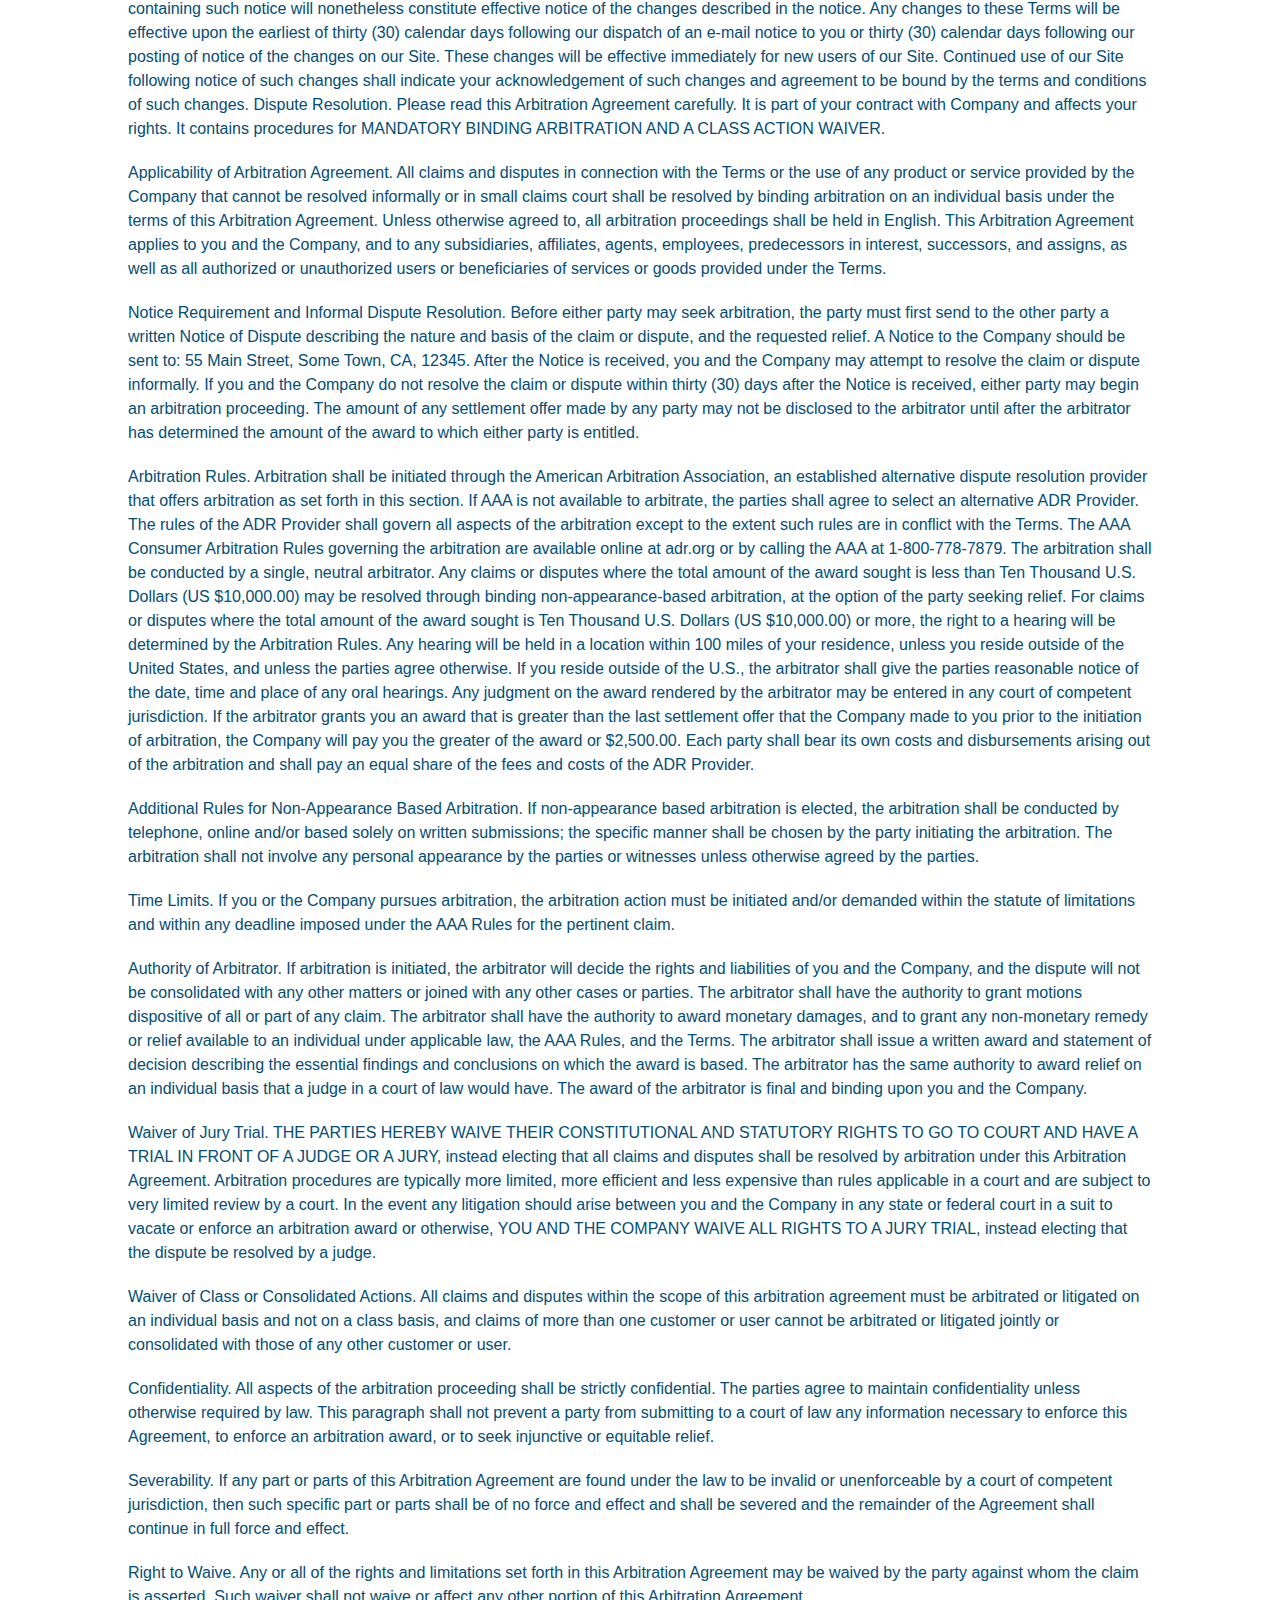
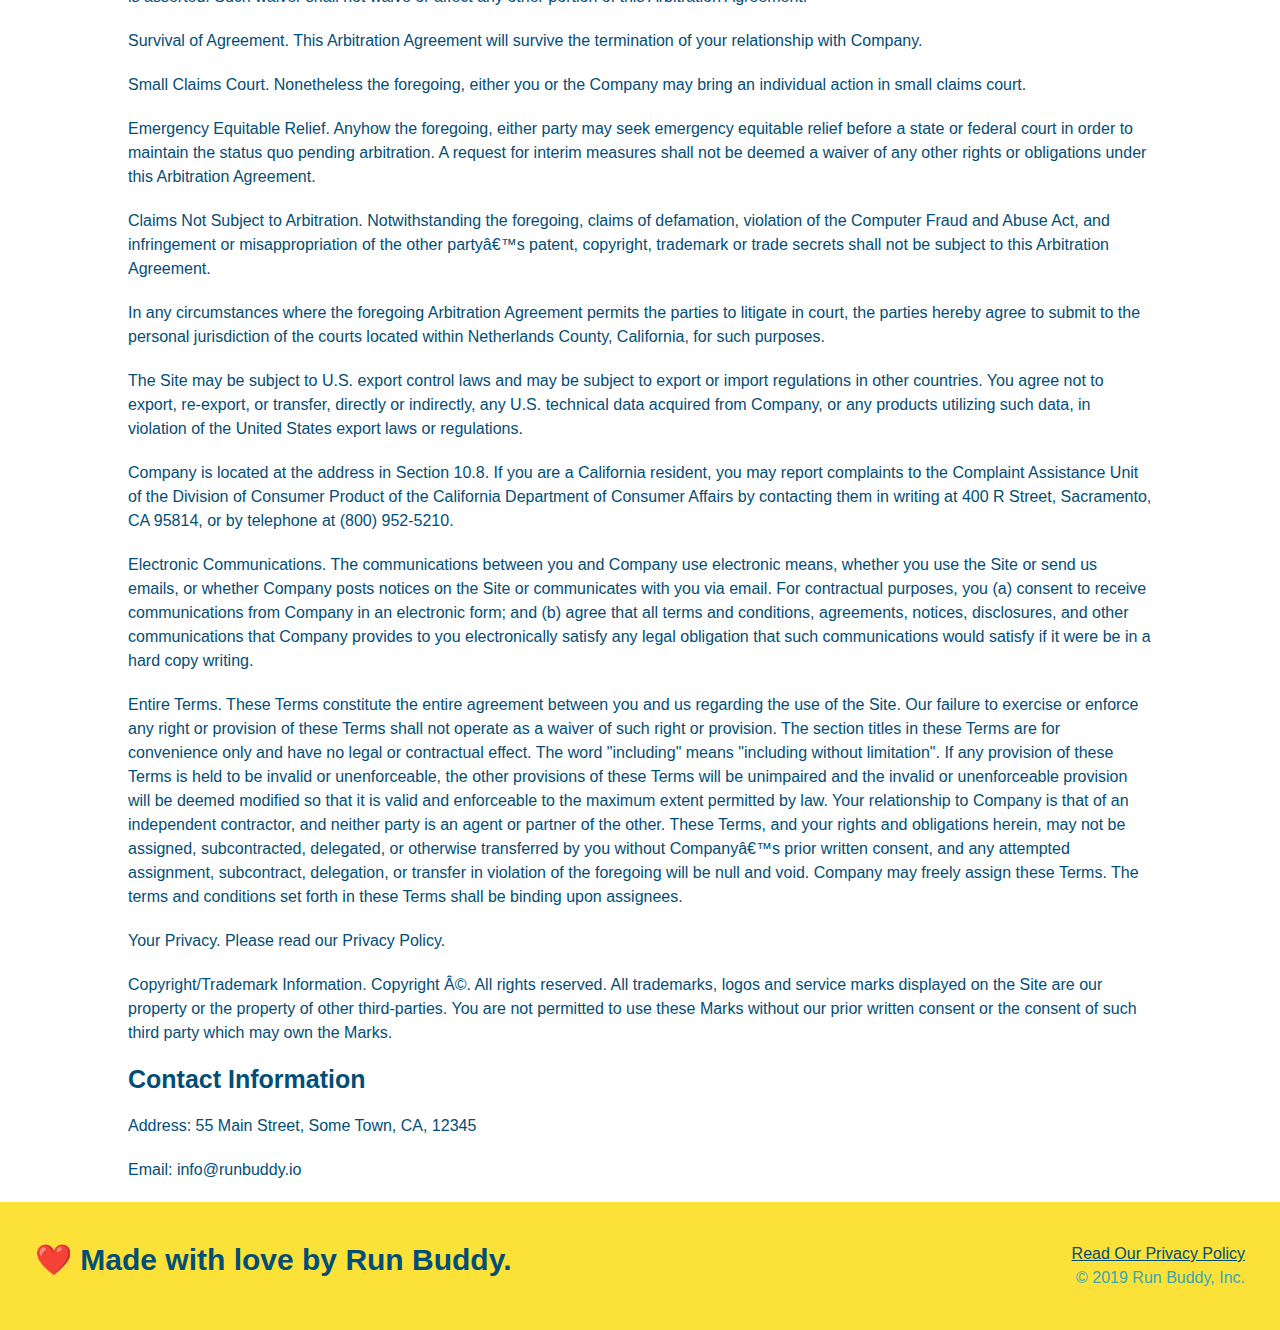
==== commit 8394f35a: "structured media queries" ====
--- a/privacy-policy.html
+++ b/privacy-policy.html
@@ -2,6 +2,7 @@
 <html lang="en">
     <head>
         <meta charset="utf-8">
+        <meta name="viewport" content="width=device-width, initial-scale=1.0" />
         <title>Privacy Policy - Run Buddy</title>
         <link rel="stylesheet" href="assets/css/style.css">
         <link rel="stylesheet" href="assets/css/secondary-styles.css">
--- a/assets/css/style.css
+++ b/assets/css/style.css
@@ -10,43 +10,49 @@
 header {
     padding: 20px 35px;
     background-color: #39a6b2;
+    display: flex;
+    justify-content: space-between;
+    flex-wrap: wrap;
 }
 header h1 {
     font-weight: bold;
     font-size: 36px;
     color: #fce138;
     margin: 0;
-    display: inline;
 }
 header a {
     text-decoration: none;
     color: #fce138;
 }
 header nav {
-    float: right;
     margin: 7px 0;
 }
-header nav ul li {
-    display: inline;
+header nav ul {
+    display: flex;
+    flex-wrap: wrap;
+    justify-content: space-between;
+    align-items: center;
+    list-style: none;
 }
 header nav ul li a {
-    margin: 0 30px;
+    padding: 10px 15px;
     font-weight: lighter;
-    font-size: 22px;
+    font-size: 1.55vw;
 }
 footer {
     background: #fce138;
     width: 100%;
     padding: 40px 35px;
+    display: flex;
+    justify-content: space-between;
+    flex-wrap: wrap;
 }
 footer h2 {
-    display: inline;
     color: #024e76;
     font-size: 30px;
     margin: 0;
 }
 footer div {
-    float: right;
     line-height: 1.5;
     text-align: right;
 }
@@ -57,21 +63,34 @@
     padding: 60px;
 }
 .hero {
-    background-image: url("../images/hero-bg.jpg");
-    height: 600px;
+    background-image: url("../images/flipped-hero-image.jpg");
     background-size: cover;
     background-position: center;
-    position: relative;
+    display: flex;
+    justify-content: center;
+    flex-wrap: wrap;
+    align-items: flex-start;
+}
+.hero-cta {
+    width: 35%;
+    text-align: right;
+    margin: 3.5%;
+    color: #fff;
+    font-size: 18px;
+    line-height: 1.2;
+}
+.hero-cta h2 {
+    font-style: italic;
+    font-size: 55px;
+    color: #fce138;
 }
 .hero-form {
     background-color: #fce138;
     padding: 20px;
-    width: 500px;
     color: #024e76;
     border: solid 3px #024e76;
-    position: absolute;
-    bottom: 120px;
-    right: 140px;
+    width: 40%;
+    margin: 3.5%;
 }
 .hero-form p {
     margin: 5px 0 15px 0;
@@ -99,16 +118,14 @@
     width: 100%;
     margin: 0 0 15px 0;
 }
-.intro {
+.section-title {
+    font-size: 48px;
+    color: #024e76;
+    border-bottom: 3px solid;
+    padding-bottom: 20px;
     text-align: center;
-}
-.section-title {
-    font-size: 55px;
-    color: #024e76;
-    margin-bottom: 35px;
-    padding: 0 100px 20px 100px;
-    border-bottom: 3px solid;
-    display: inline-block;
+    margin: 0 auto 35px auto;
+    width: 50%;
 }
 .primary-border {
     border-color: #fce138;
@@ -122,71 +139,85 @@
     width: 80%;
     font-size: 20px;
     margin: 0 auto;
+    text-align: center;
 }
 .steps {
-    text-align: center;
     background: #fce138;
 }
-.steps div {
-    margin-bottom: 80px;
-}
-.steps img {
-    width: 15%;
-    margin: 10px 0;
-}
-.steps h3 {
+.step {
+    margin: 50px auto;
+    padding-bottom: 50px;
+    width: 80%;
+    border-bottom: 1px solid #39a6b2;
+    display: flex;
+    flex-wrap: wrap;
+    align-items: center;
+    justify-content: space-between;
+}
+.step h3 {
     color: #024e76;
     font-size: 46px;
-    margin-top: 10px;
-}
-.steps p {
+    flex: 1 30%;
+}
+.step-info {
+    flex: 2 70%;
+    display: flex;
+    flex-wrap: wrap;
+    justify-content: center;
+}
+.step-img {
+    flex: 1 12%;
+    margin-right: 20px;
+}
+.step-img img {
+    max-width: 100%;
+}
+.step-text {
+    flex: 12;
+}
+.step-text p {
     color: #39a6b2;
-    font-size: 23px;
-}
-.steps span {
-    font-size: 38px;
+    font-size: 18px;
+}
+.step-text h4 {
+    font-size: 26px;
+    line-height: 1.5;
+    color: #024e76;
 }
 .trainers {
-    text-align: center;
+    width: 100%;
+    margin: 0 auto;
+    display: flex;
+    flex-wrap: wrap;
+    justify-content: space-around;
 }
 .trainer {
-    width: 900px;
-    margin: 0 auto 30px auto;
+    margin: 20px;
     background: #024e76;
     color: #fce138;
-    overflow: auto;
+    flex: 1;
 }
 .trainer img {
-    width: 35%;
-    float: left;
+    width: 100%;
 }
 .trainer-bio {
-    padding: 35px;
-    float: left;
-    width: 65%;
-}
-.text-left {
-    text-align: left;
-}
-.text-right {
-    text-align: right;
+    padding: 25px;
 }
 .trainer-bio h3 {
-    font-size: 32px;
-    margin-bottom: 8px;
+    font-size: 28px;
 }
 .trainer-bio h4 {
     font-weight: lighter;
-    font-size: 26px;
-    margin-bottom: 25px;
+    font-size: 22px;
+}
+.trainer-bio {
+    line-height: 1.3;
 }
 .trainer-bio p {
     font-size: 17px;
-    line-height: 1.3;
 }
 .contact {
     background: #024e76;
-    text-align: center;
 }
 .contact h2 {
     font-size: 55px;
@@ -196,16 +227,19 @@
     border-bottom: 3px #39a6b2 solid;
     display: inline-block;
 }
+.contact-info {
+    display: flex;
+    justify-content: space-between;
+    flex-wrap: wrap;
+}
+.contact-info > * {
+    flex: 1;
+    margin: 15px;
+}
 .contact-info iframe {
-    width: 400px;
     height: 400px;
 }
 .contact-info div {
-    width: 410px;
-    display: inline-block;
-    vertical-align: top;
-    text-align: left;
-    margin: 30px 0 0 60px;
     color: white;
 }
 .contact-info h3 {
@@ -215,9 +249,43 @@
 .contact-info p, .contact-info address {
     margin: 20px 0;
     line-height: 1.5;
-    font-size: 20px;
+    font-size: 16px;
     font-style: normal;
 }
 .contact-info a {
     color: #fce138;
+}
+.contact-form input, .contact-form textarea {
+    border: 1px solid #024e76;
+    display: block;
+    padding: 7px 15px;
+    font-size: 16px;
+    color: #024e76;
+    width: 100%;
+    margin-bottom: 15px;
+    margin-top: 5px;
+}
+.contact-form button {
+    width: 100%;
+    border: none;
+    background: #fce138;
+    color: #024e76;
+    text-align: center;
+    padding: 15px 0;
+    font-size: 16px;
+}
+.flex-row {
+    display: flex;
+}
+
+@media screen and (max-width: 980px) {
+
+}
+
+@media screen and (max-width: 768px) {
+
+}
+
+@media screen and (max-width: 575px) {
+
 }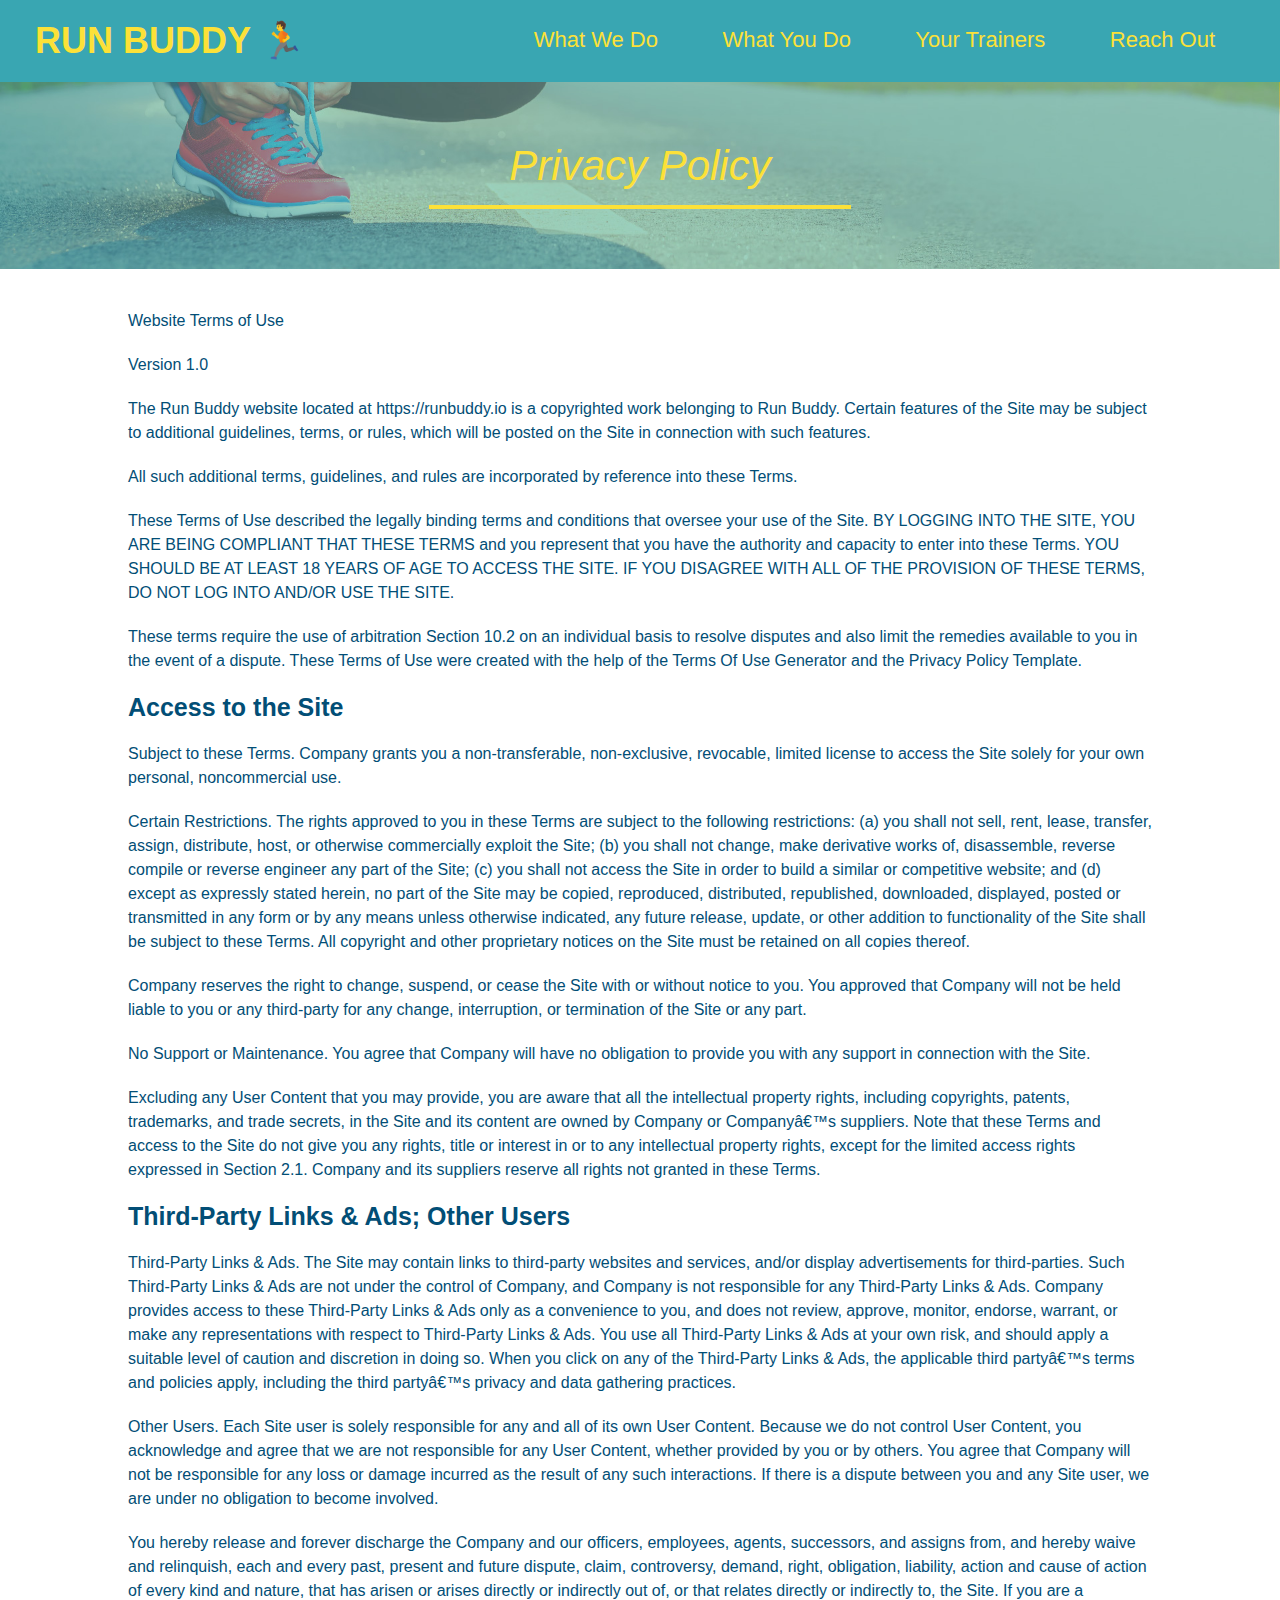
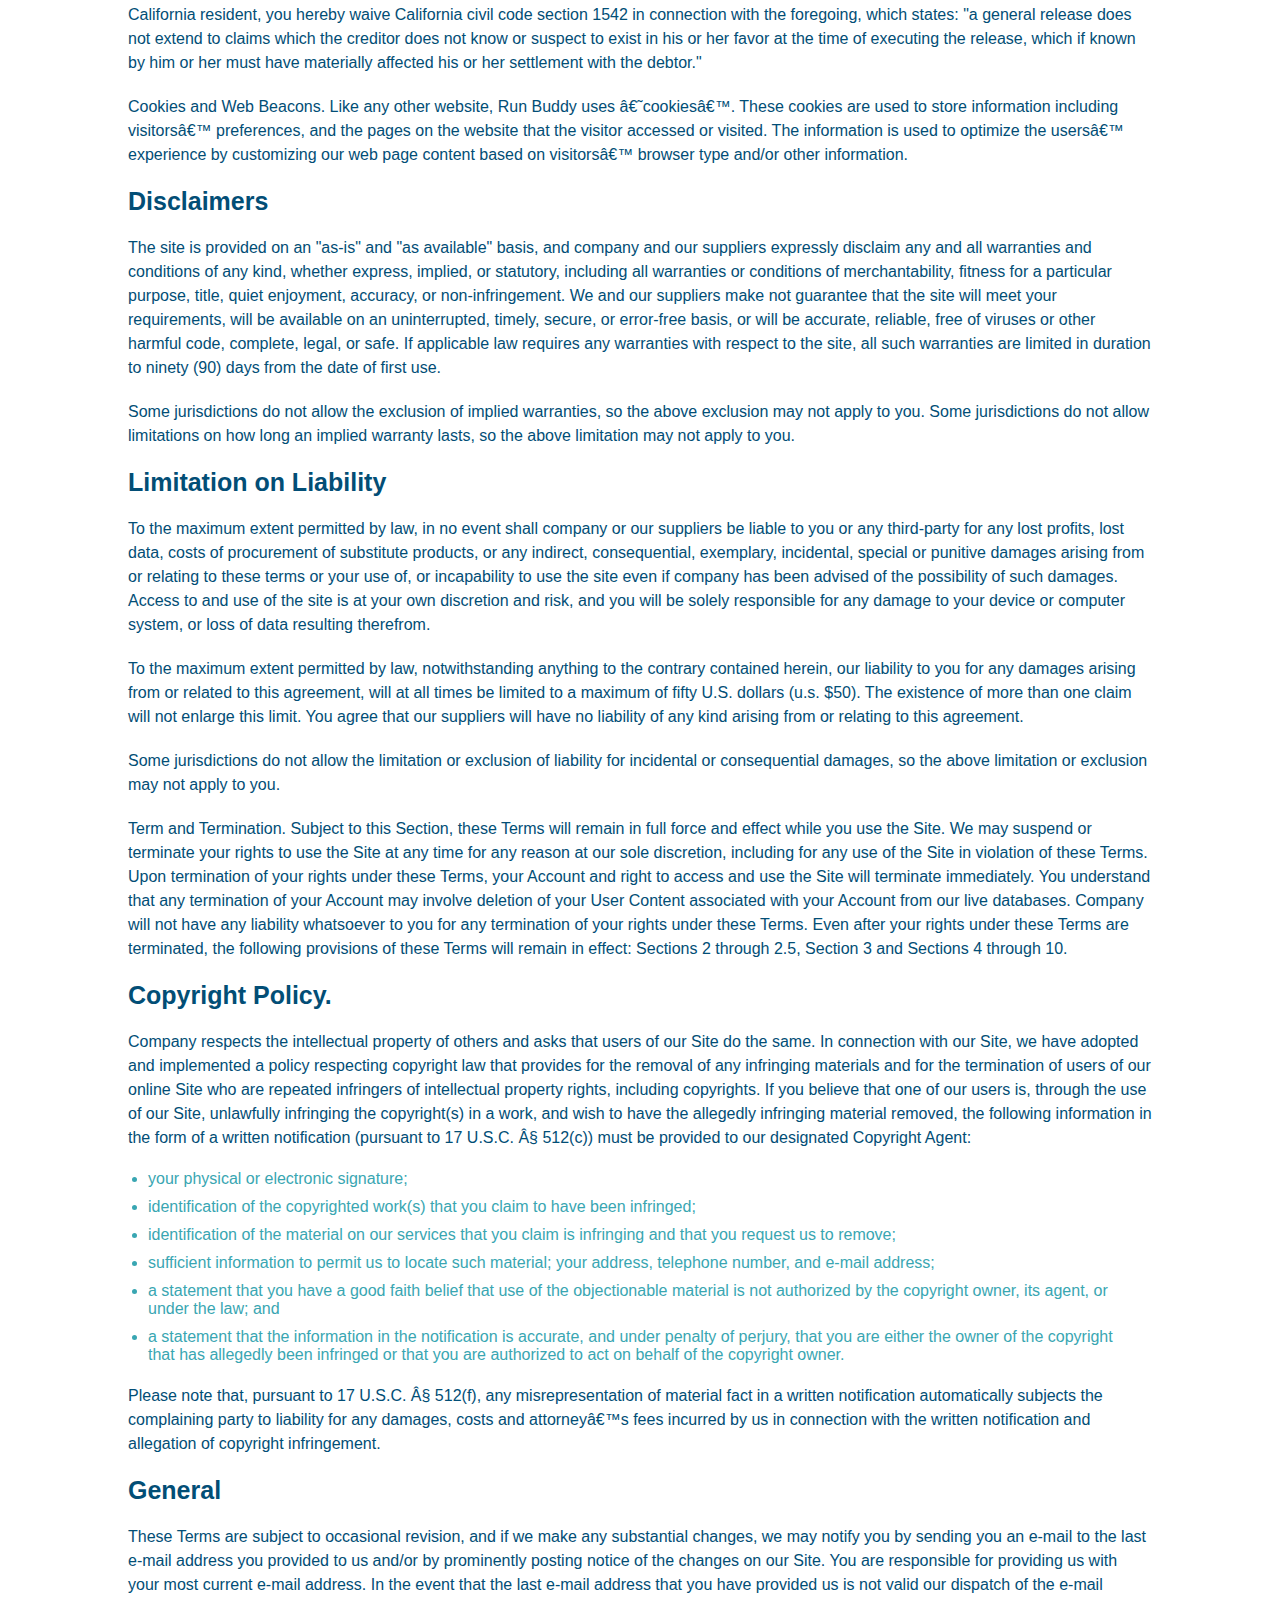
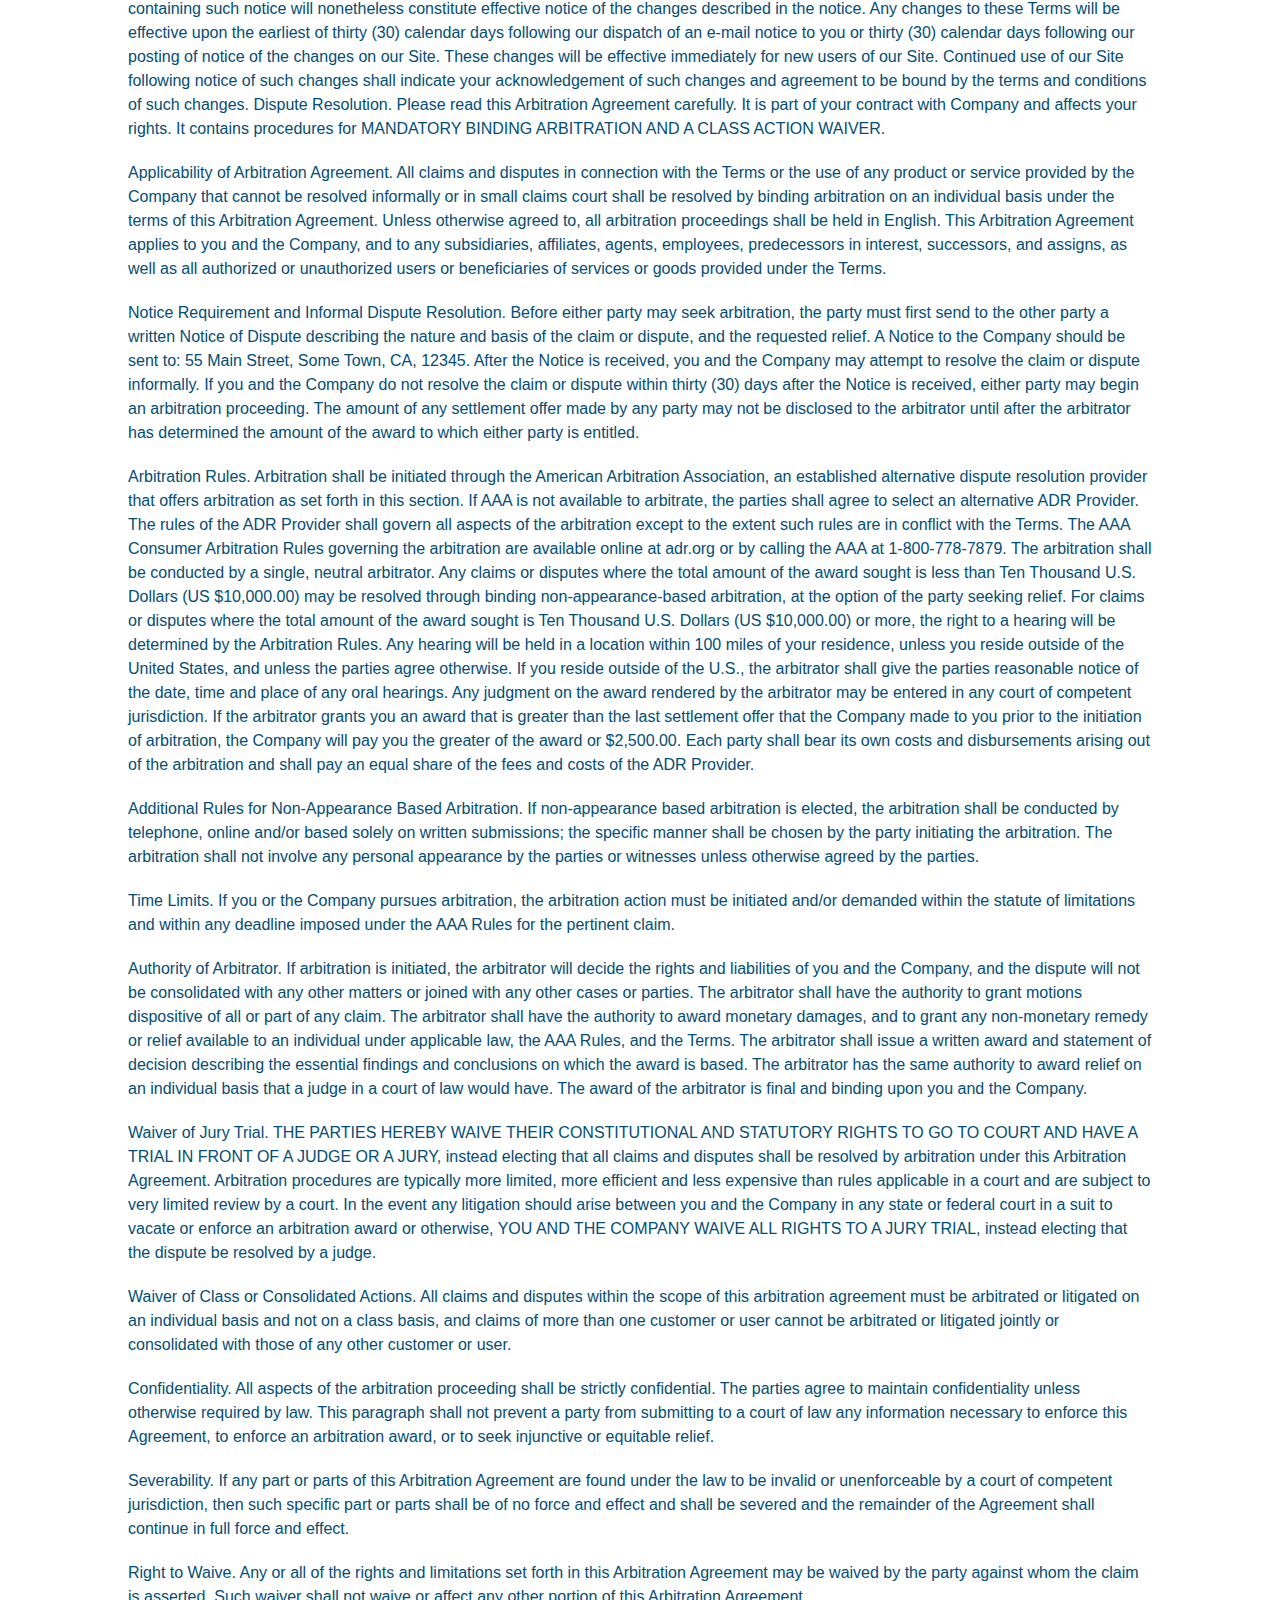
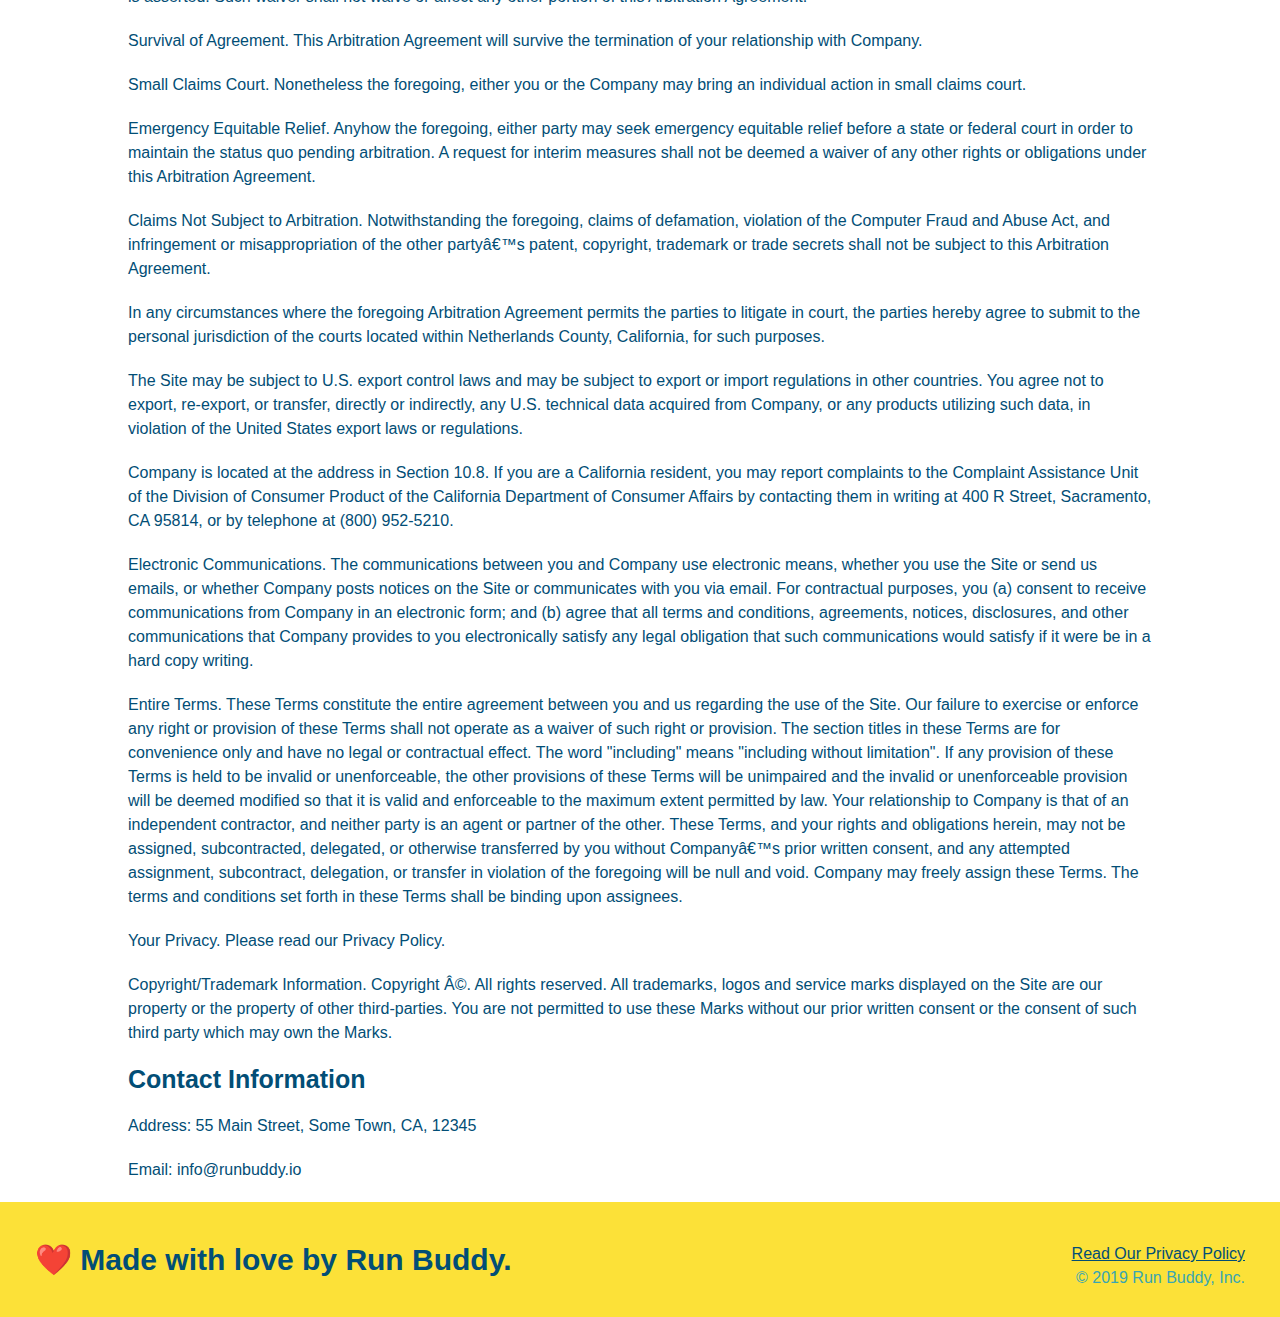
==== commit 214f1870: "Revert "Develop"" ====
--- a/privacy-policy.html
+++ b/privacy-policy.html
@@ -2,7 +2,6 @@
 <html lang="en">
     <head>
         <meta charset="utf-8">
-        <meta name="viewport" content="width=device-width, initial-scale=1.0" />
         <title>Privacy Policy - Run Buddy</title>
         <link rel="stylesheet" href="assets/css/style.css">
         <link rel="stylesheet" href="assets/css/secondary-styles.css">
--- a/assets/css/style.css
+++ b/assets/css/style.css
@@ -10,49 +10,43 @@
 header {
     padding: 20px 35px;
     background-color: #39a6b2;
-    display: flex;
-    justify-content: space-between;
-    flex-wrap: wrap;
 }
 header h1 {
     font-weight: bold;
     font-size: 36px;
     color: #fce138;
     margin: 0;
+    display: inline;
 }
 header a {
     text-decoration: none;
     color: #fce138;
 }
 header nav {
+    float: right;
     margin: 7px 0;
 }
-header nav ul {
-    display: flex;
-    flex-wrap: wrap;
-    justify-content: space-between;
-    align-items: center;
-    list-style: none;
+header nav ul li {
+    display: inline;
 }
 header nav ul li a {
-    padding: 10px 15px;
+    margin: 0 30px;
     font-weight: lighter;
-    font-size: 1.55vw;
+    font-size: 22px;
 }
 footer {
     background: #fce138;
     width: 100%;
     padding: 40px 35px;
-    display: flex;
-    justify-content: space-between;
-    flex-wrap: wrap;
 }
 footer h2 {
+    display: inline;
     color: #024e76;
     font-size: 30px;
     margin: 0;
 }
 footer div {
+    float: right;
     line-height: 1.5;
     text-align: right;
 }
@@ -63,34 +57,21 @@
     padding: 60px;
 }
 .hero {
-    background-image: url("../images/flipped-hero-image.jpg");
+    background-image: url("../images/hero-bg.jpg");
+    height: 600px;
     background-size: cover;
     background-position: center;
-    display: flex;
-    justify-content: center;
-    flex-wrap: wrap;
-    align-items: flex-start;
-}
-.hero-cta {
-    width: 35%;
-    text-align: right;
-    margin: 3.5%;
-    color: #fff;
-    font-size: 18px;
-    line-height: 1.2;
-}
-.hero-cta h2 {
-    font-style: italic;
-    font-size: 55px;
-    color: #fce138;
+    position: relative;
 }
 .hero-form {
     background-color: #fce138;
     padding: 20px;
+    width: 500px;
     color: #024e76;
     border: solid 3px #024e76;
-    width: 40%;
-    margin: 3.5%;
+    position: absolute;
+    bottom: 120px;
+    right: 140px;
 }
 .hero-form p {
     margin: 5px 0 15px 0;
@@ -118,14 +99,16 @@
     width: 100%;
     margin: 0 0 15px 0;
 }
+.intro {
+    text-align: center;
+}
 .section-title {
-    font-size: 48px;
-    color: #024e76;
+    font-size: 55px;
+    color: #024e76;
+    margin-bottom: 35px;
+    padding: 0 100px 20px 100px;
     border-bottom: 3px solid;
-    padding-bottom: 20px;
-    text-align: center;
-    margin: 0 auto 35px auto;
-    width: 50%;
+    display: inline-block;
 }
 .primary-border {
     border-color: #fce138;
@@ -139,85 +122,71 @@
     width: 80%;
     font-size: 20px;
     margin: 0 auto;
-    text-align: center;
 }
 .steps {
+    text-align: center;
     background: #fce138;
 }
-.step {
-    margin: 50px auto;
-    padding-bottom: 50px;
-    width: 80%;
-    border-bottom: 1px solid #39a6b2;
-    display: flex;
-    flex-wrap: wrap;
-    align-items: center;
-    justify-content: space-between;
-}
-.step h3 {
+.steps div {
+    margin-bottom: 80px;
+}
+.steps img {
+    width: 15%;
+    margin: 10px 0;
+}
+.steps h3 {
     color: #024e76;
     font-size: 46px;
-    flex: 1 30%;
-}
-.step-info {
-    flex: 2 70%;
-    display: flex;
-    flex-wrap: wrap;
-    justify-content: center;
-}
-.step-img {
-    flex: 1 12%;
-    margin-right: 20px;
-}
-.step-img img {
-    max-width: 100%;
-}
-.step-text {
-    flex: 12;
-}
-.step-text p {
+    margin-top: 10px;
+}
+.steps p {
     color: #39a6b2;
-    font-size: 18px;
-}
-.step-text h4 {
-    font-size: 26px;
-    line-height: 1.5;
-    color: #024e76;
+    font-size: 23px;
+}
+.steps span {
+    font-size: 38px;
 }
 .trainers {
-    width: 100%;
-    margin: 0 auto;
-    display: flex;
-    flex-wrap: wrap;
-    justify-content: space-around;
+    text-align: center;
 }
 .trainer {
-    margin: 20px;
+    width: 900px;
+    margin: 0 auto 30px auto;
     background: #024e76;
     color: #fce138;
-    flex: 1;
+    overflow: auto;
 }
 .trainer img {
-    width: 100%;
+    width: 35%;
+    float: left;
 }
 .trainer-bio {
-    padding: 25px;
+    padding: 35px;
+    float: left;
+    width: 65%;
+}
+.text-left {
+    text-align: left;
+}
+.text-right {
+    text-align: right;
 }
 .trainer-bio h3 {
-    font-size: 28px;
+    font-size: 32px;
+    margin-bottom: 8px;
 }
 .trainer-bio h4 {
     font-weight: lighter;
-    font-size: 22px;
-}
-.trainer-bio {
-    line-height: 1.3;
+    font-size: 26px;
+    margin-bottom: 25px;
 }
 .trainer-bio p {
     font-size: 17px;
+    line-height: 1.3;
 }
 .contact {
     background: #024e76;
+    text-align: center;
 }
 .contact h2 {
     font-size: 55px;
@@ -227,19 +196,16 @@
     border-bottom: 3px #39a6b2 solid;
     display: inline-block;
 }
-.contact-info {
-    display: flex;
-    justify-content: space-between;
-    flex-wrap: wrap;
-}
-.contact-info > * {
-    flex: 1;
-    margin: 15px;
-}
 .contact-info iframe {
+    width: 400px;
     height: 400px;
 }
 .contact-info div {
+    width: 410px;
+    display: inline-block;
+    vertical-align: top;
+    text-align: left;
+    margin: 30px 0 0 60px;
     color: white;
 }
 .contact-info h3 {
@@ -249,43 +215,9 @@
 .contact-info p, .contact-info address {
     margin: 20px 0;
     line-height: 1.5;
-    font-size: 16px;
+    font-size: 20px;
     font-style: normal;
 }
 .contact-info a {
     color: #fce138;
-}
-.contact-form input, .contact-form textarea {
-    border: 1px solid #024e76;
-    display: block;
-    padding: 7px 15px;
-    font-size: 16px;
-    color: #024e76;
-    width: 100%;
-    margin-bottom: 15px;
-    margin-top: 5px;
-}
-.contact-form button {
-    width: 100%;
-    border: none;
-    background: #fce138;
-    color: #024e76;
-    text-align: center;
-    padding: 15px 0;
-    font-size: 16px;
-}
-.flex-row {
-    display: flex;
-}
-
-@media screen and (max-width: 980px) {
-
-}
-
-@media screen and (max-width: 768px) {
-
-}
-
-@media screen and (max-width: 575px) {
-
 }